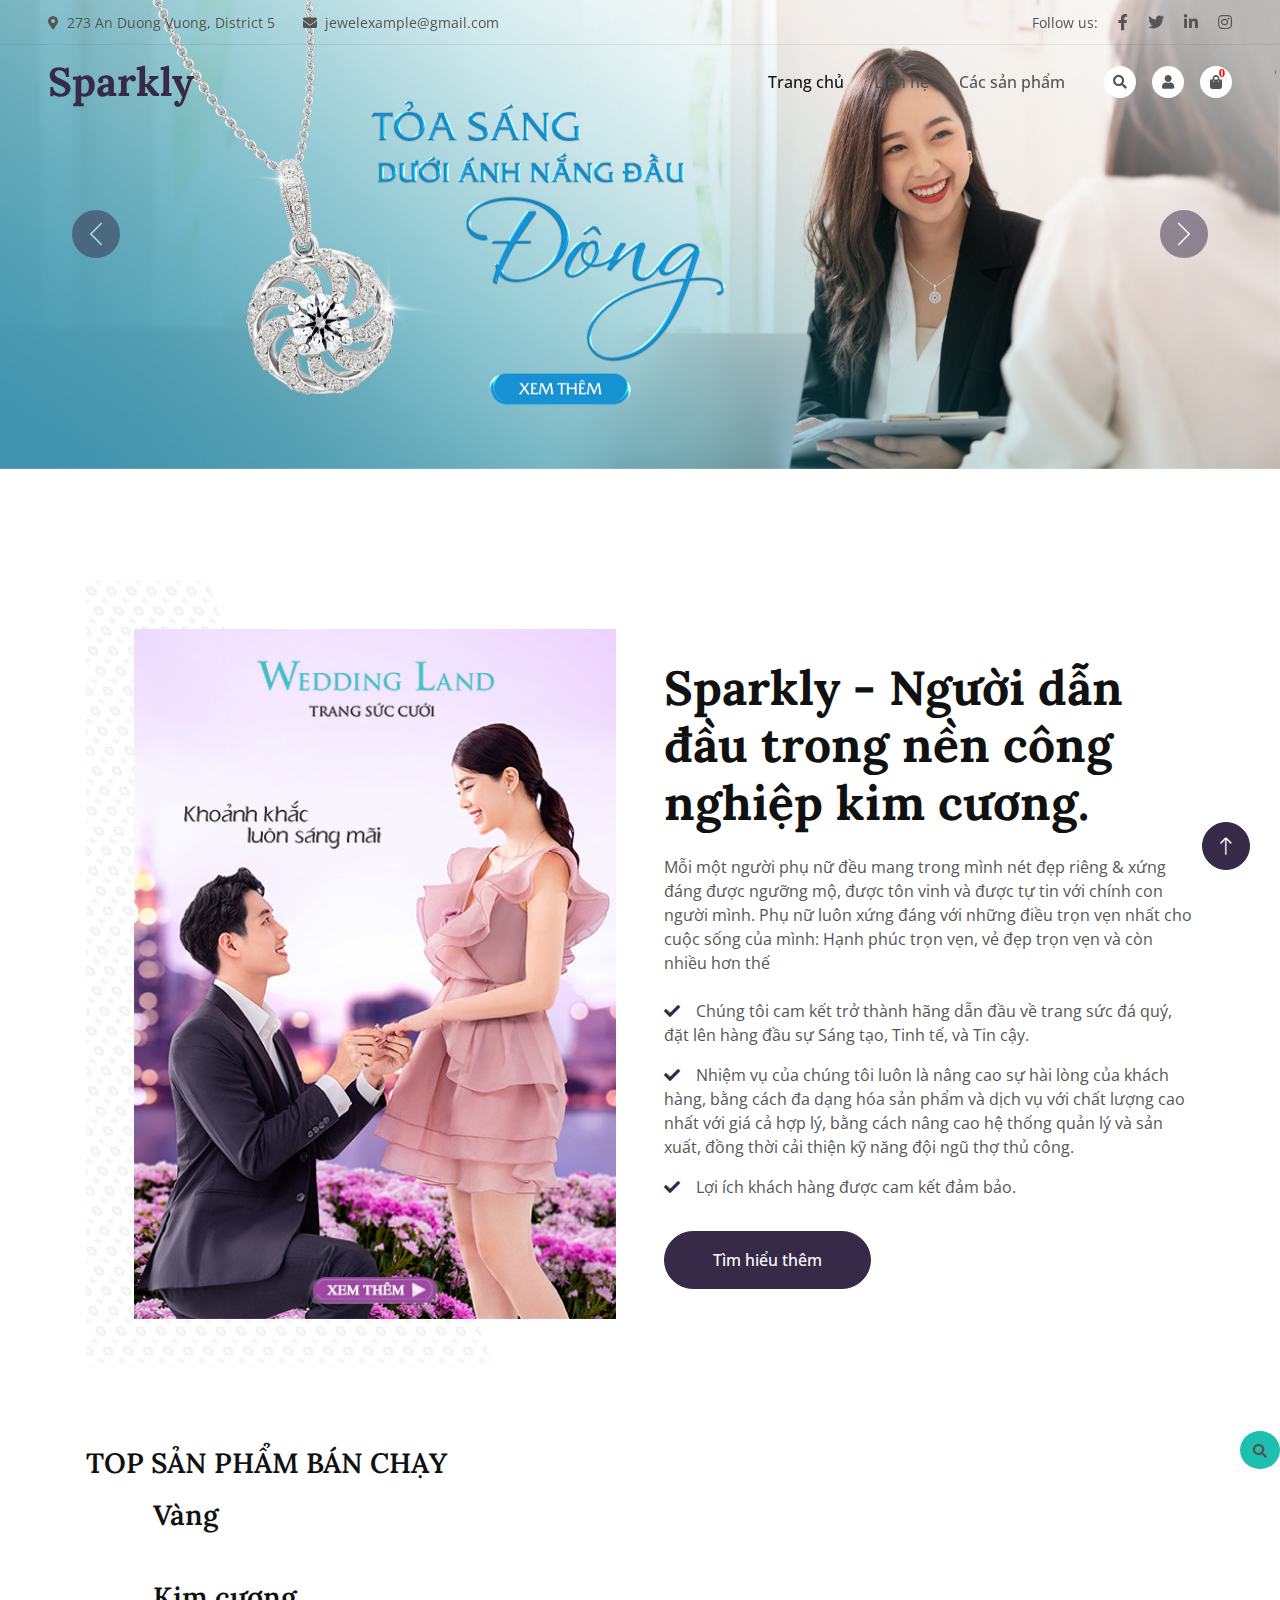
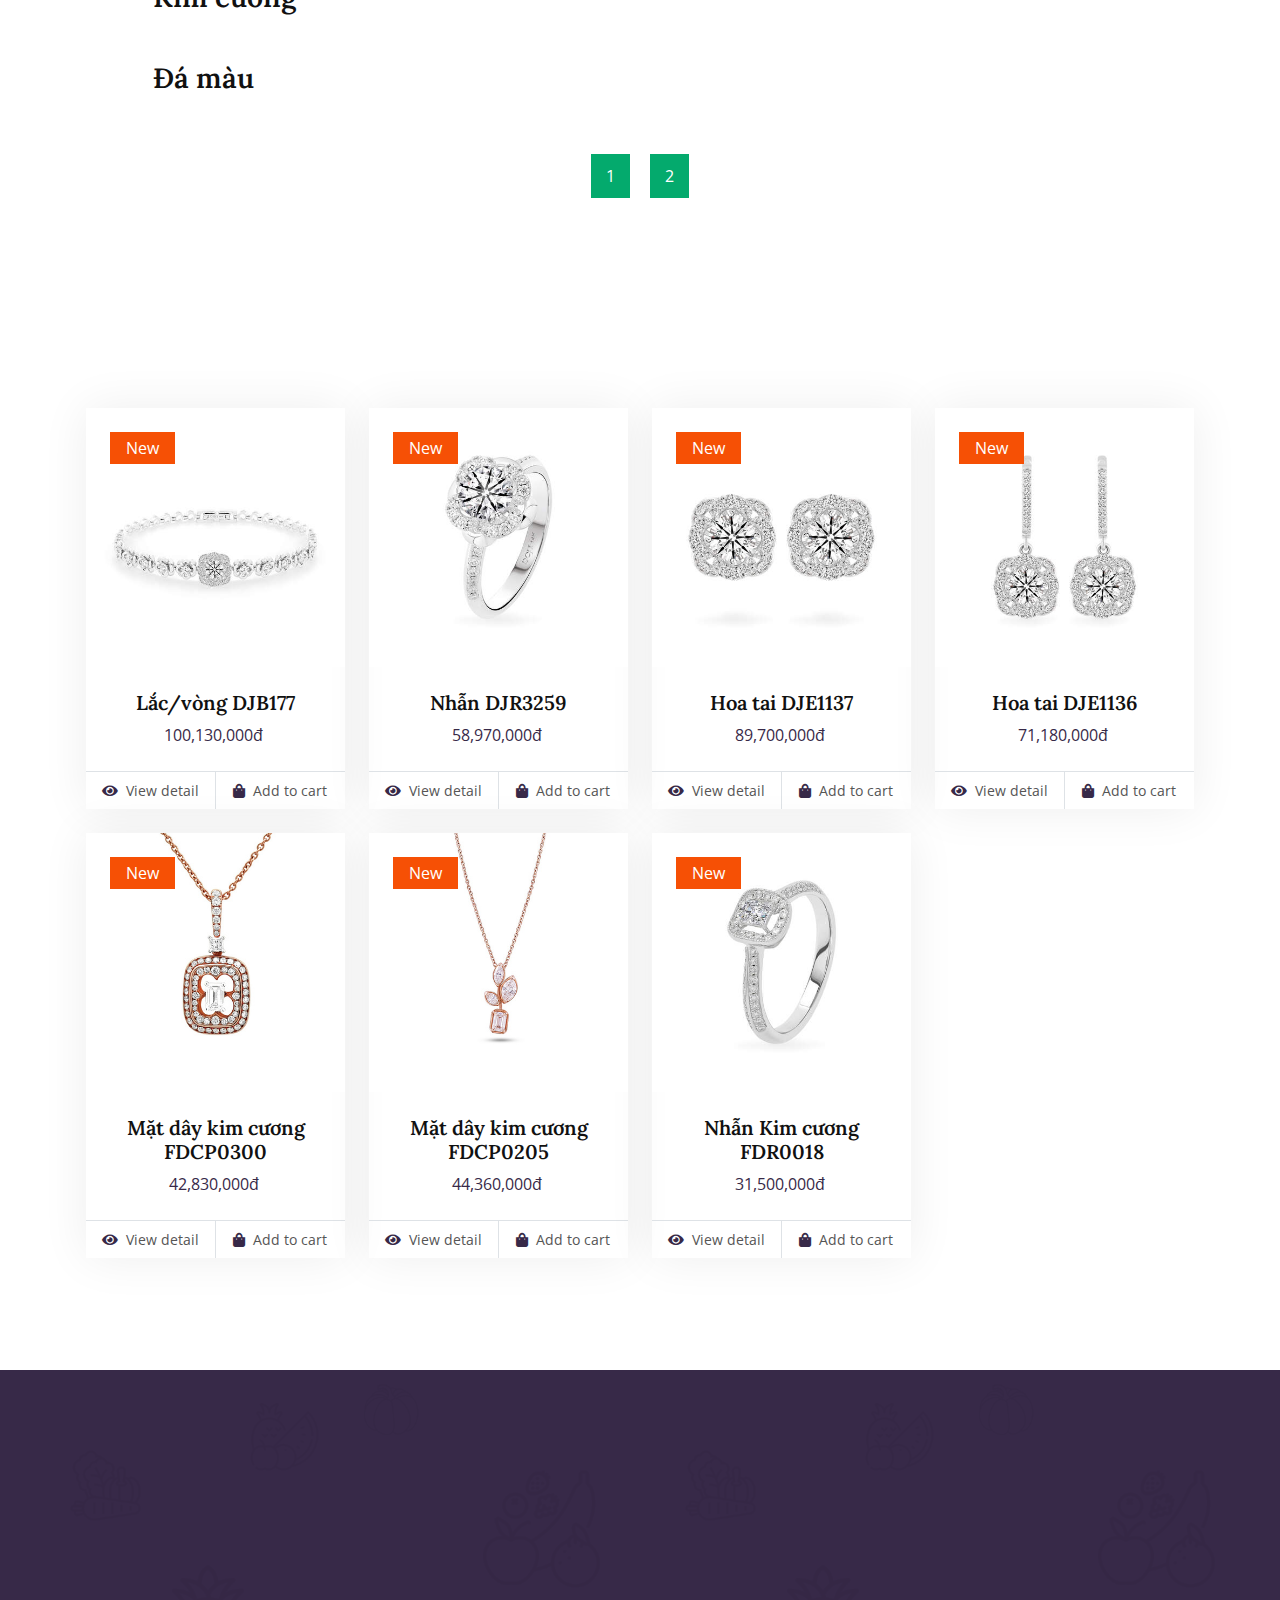
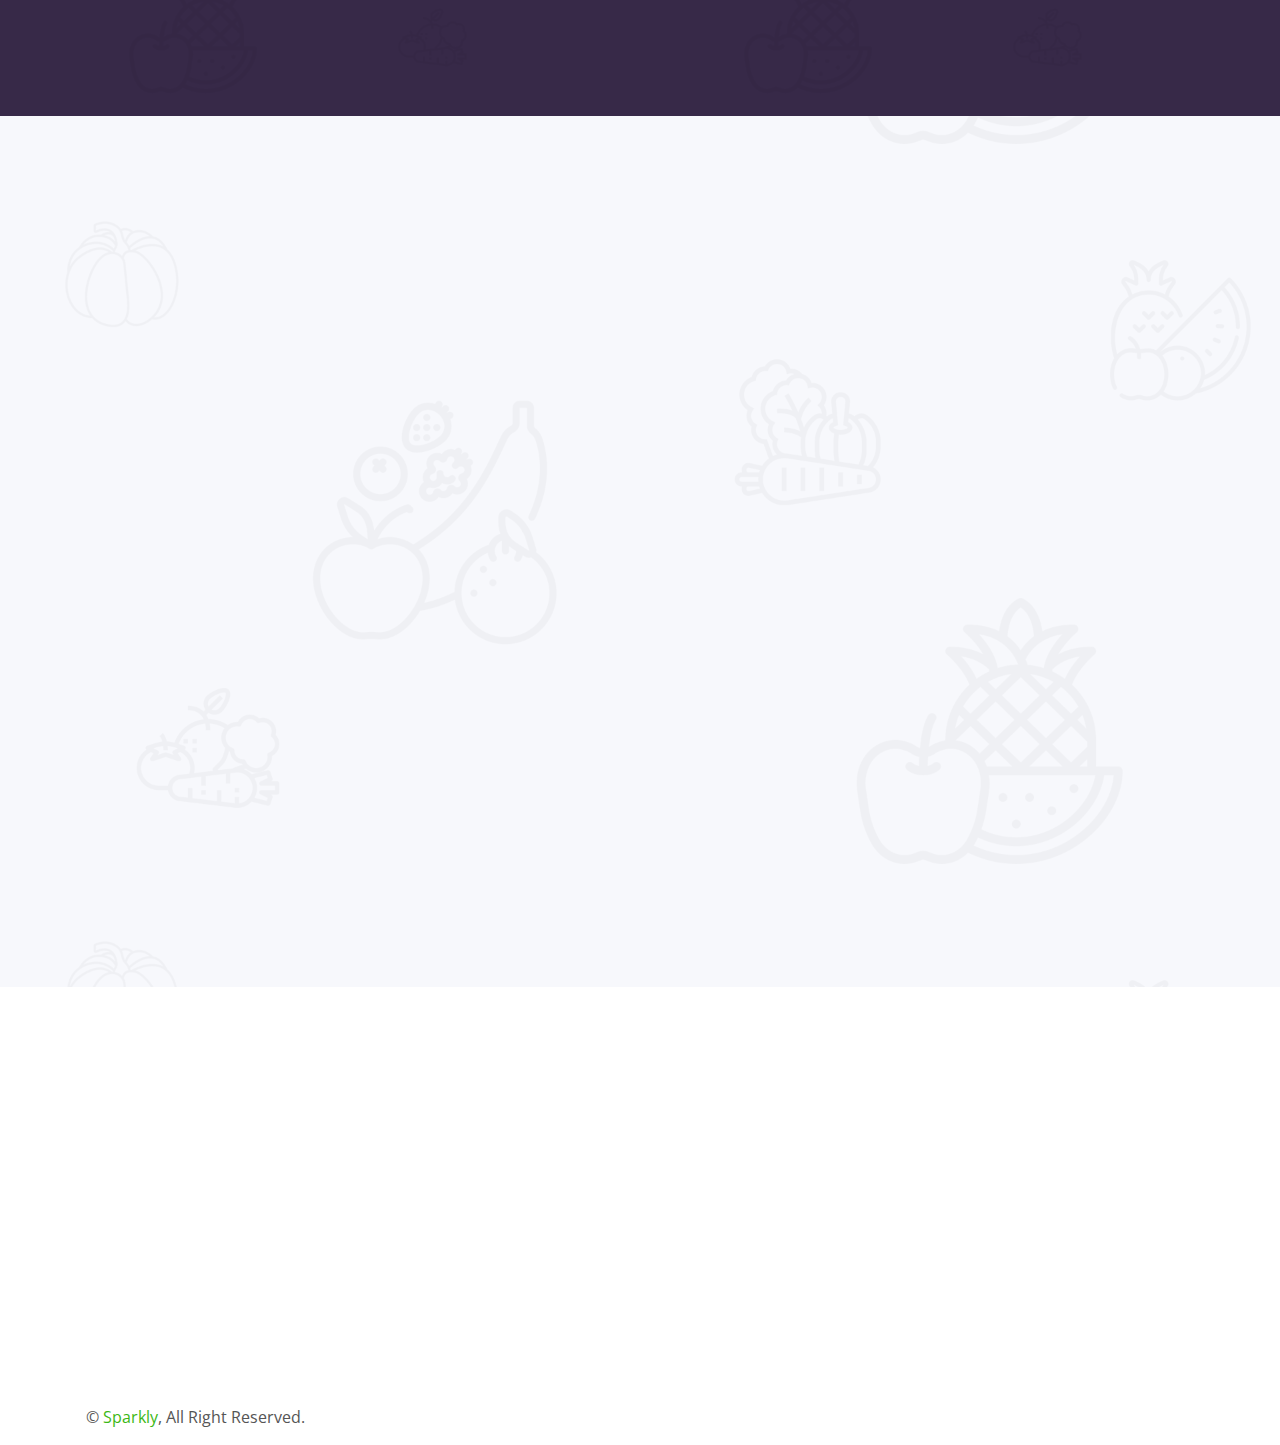
==== index.html @ b8ddb628 "init" ====
<!DOCTYPE html>
<html lang="en">
  <head>
    <meta charset="utf-8" />
    <title>Sparkly</title>
    <meta content="width=device-width, initial-scale=1.0" name="viewport" />
    <meta content="" name="keywords" />
    <meta content="" name="description" />
    <meta name="msapplication-TileColor" content="#ffffff" />
    <meta name="theme-color" content="#ffffff" />

    <!-- Favicon -->
    <link href="img/favicon-16x16.png" rel="icon" />

    <!-- Google Web Fonts -->
    <link rel="preconnect" href="https://fonts.googleapis.com" />
    <link rel="preconnect" href="https://fonts.gstatic.com" crossorigin />
    <link
      href="https://fonts.googleapis.com/css2?family=Open+Sans:wght@400;500&family=Lora:wght@600;700&display=swap"
      rel="stylesheet"
    />

    <!-- Icon Font Stylesheet -->
    <link
      href="https://cdnjs.cloudflare.com/ajax/libs/font-awesome/5.10.0/css/all.min.css"
      rel="stylesheet"
    />
    <link
      href="https://cdn.jsdelivr.net/npm/bootstrap-icons@1.4.1/font/bootstrap-icons.css"
      rel="stylesheet"
    />

    <!-- Libraries Stylesheet -->
    <link href="lib/animate/animate.min.css" rel="stylesheet" />
    <link href="lib/owlcarousel/assets/owl.carousel.min.css" rel="stylesheet" />

    <!-- Customized Bootstrap Stylesheet -->
    <link href="css/bootstrap.min.css" rel="stylesheet" />

    <!-- Template Stylesheet -->
    <link href="css/style.css" rel="stylesheet" />
  </head>

  <body>
    <!-- Spinner Start -->
    <div
      id="spinner"
      class="show bg-white position-fixed translate-middle w-100 vh-100 top-50 start-50 d-flex align-items-center justify-content-center"
    >
      <div class="spinner-border text-primary" role="status"></div>
    </div>
    <!-- Spinner End -->

    <!-- Navbar Start -->
    <div
      class="container-fluid fixed-top px-0 wow fadeIn"
      data-wow-delay="0.1s"
    >
      <div class="top-bar row gx-0 align-items-center d-none d-lg-flex">
        <div class="col-lg-6 px-5 text-start">
          <small
            ><i class="fa fa-map-marker-alt me-2"></i>273 An Duong Vuong,
            District 5</small
          >
          <small class="ms-4"
            ><i class="fa fa-envelope me-2"></i>jewelexample@gmail.com</small
          >
        </div>
        <div class="col-lg-6 px-5 text-end">
          <small>Follow us:</small>
          <a class="text-body ms-3" href="#"
            ><i class="fab fa-facebook-f"></i
          ></a>
          <a class="text-body ms-3" href="#"><i class="fab fa-twitter"></i></a>
          <a class="text-body ms-3" href="#"
            ><i class="fab fa-linkedin-in"></i
          ></a>
          <a class="text-body ms-3" href=""><i class="fab fa-instagram"></i></a>
        </div>
      </div>

      <nav
        class="navbar navbar-expand-lg navbar-light py-lg-0 px-lg-5 wow fadeIn"
        data-wow-delay="0.1s"
      >
        <a href="index.html" class="navbar-brand ms-4 ms-lg-0">
          <h1 class="fw-bold text-primary m-0">Sparkly</h1>
        </a>
        <button
          type="button"
          class="navbar-toggler me-4"
          data-bs-toggle="collapse"
          data-bs-target="#navbarCollapse"
        >
          <span class="navbar-toggler-icon"></span>
        </button>
        <div class="collapse navbar-collapse" id="navbarCollapse">
          <div class="navbar-nav ms-auto p-4 p-lg-0">
            <a href="index.html" class="nav-item nav-link active">Trang chủ</a>
            <a href="#" onclick="document.getElementById('about-us').style.display='block'" class="nav-item nav-link">Liên hệ</a>
            <a href="#products" class="nav-item nav-link">Các sản phẩm</a>
          </div>
          <div class="d-none d-lg-flex ms-2">
            <a onclick="document.getElementById('inputsearch').style.display='block';" class="btn-sm-square bg-white rounded-circle ms-3" href="#">
              <small class="fa fa-search text-body"></small>
            </a>
            <input id="inputsearch" style="display: none;" class="navbar-search-input" placeholder="Nhập thông tin tìm kiếm" href=""><i class='bx bx-search-alt search-icon'></i></input>
            <a
              id="loginpupup"
              class="btn-sm-square bg-white rounded-circle ms-3"
              href="#"
              onclick="document.getElementById('id01').style.display='block'"
            >
              <small class="fa fa-user text-body"></small>
            </a>
            <a
              id="logoutbtn"
              class="btn-sm-square bg-white rounded-circle ms-3"
              style="display: none"
              href="#"
              onclick="logout()"
            >
              <small class="fas fa-sign-out-alt text-body"></small>
            </a>
            <a
              class="btn-sm-square bg-white rounded-circle ms-3"
              href="#"
              onclick="document.getElementById('modal-cart').style.display='block'"
            >
              <small class="fa fa-shopping-bag text-body"><spanc class="cart-info" >0</spanc></small>
            </a>
          </div>
        </div>
      </nav>
    </div>
    <!-- Navbar End -->

    <!-- about us  -->
    <div id="about-us" class="modal-about-us">
      <span
        onclick="document.getElementById('about-us').style.display='none'"
        class="close"
        title="Close Modal"
        >&times;</span
      >
      <p>About Us</p>
      <p>Sparkly là chuỗi cửa hàng đồng hồ được yêu thích và lớn nhất thế giới, trực thuộc tập đoàn SGU!
          (www.SGU.com). Sparkly tự hào hiện diện tại 100 quốc gia trên khắp thế giới từ tháng 11 năm
          2020.</p>
      <p>Sự kiện này đánh dấu một cột mốc ý nghĩa để minh chứng cho sự cam kết của nhãn hàng về chất lượng
          sản phẩm sang trọng
          và phong cách phục vụ chuyên nghiệp.</p>
      <p>Sparkly có mặt tại Việt Nam từ năm 2020 với 100% vốn SGU; và hiện đã phát triển hơn 100 cửa
          hàng với
          trên 5.000 nhân viên.</p>
      <p>Sparkly Việt Nam - nơi bạn được thỏa sức thể hiện chính mình với cơ hội hấp dẫn để phát triển
          cá nhân lẫn
          nghề nghiệp toàn diện!</p>
      <p>Chúng tôi tân tâm mang đến một môi trường làm việc thân thiện và chuyên nghiệp cho từng nhân
          viên, nỗ lực
          hoàn thiện giá trị “Cùng nhau hướng đến một Sparkly TUYỆT VỜI!”</p>
      <p style="color: blue; font-weight: bold;text-align: left;">Cơ sở 1</p>
      <iframe src="https://www.google.com/maps/embed?pb=!1m18!1m12!1m3!1d3919.4167636162447!2d106.6815697142252!3d10.77935766208852!2m3!1f0!2f0!3f0!3m2!1i1024!2i768!4f13.1!3m3!1m2!1s0x31752f2f5fa4132f%3A0x2139ad57cd956b6b!2zxJDhuqFpIEjhu41jIFPDoGkgR8OybiBDUzE!5e0!3m2!1svi!2s!4v1669647456297!5m2!1svi!2s" width="1342" height="457" style="border:1px bold black;" allowfullscreen="" loading="lazy" referrerpolicy="no-referrer-when-downgrade"></iframe>
      <p style="color: blue; font-weight: bold;text-align: left;">Cơ sở 2</p>
      <iframe src="https://www.google.com/maps/embed?pb=!1m18!1m12!1m3!1d3919.3687526038925!2d106.70403251422528!3d10.783043462021457!2m3!1f0!2f0!3f0!3m2!1i1024!2i768!4f13.1!3m3!1m2!1s0x31752f49581e1041%3A0x1905114e17b30605!2zxJDhuqFpIGjhu41jIFPDoGkgR8OybiAtIEPGoSBz4bufIDI!5e0!3m2!1svi!2s!4v1669647758338!5m2!1svi!2s" width="1342" height="457" style="border:1px bold black;" allowfullscreen="" loading="lazy" referrerpolicy="no-referrer-when-downgrade"></iframe>
      <p style="color: blue; font-weight: bold;text-align: left;">Cơ sở chính</p>
      <iframe src="https://www.google.com/maps/embed?pb=!1m18!1m12!1m3!1d3919.6696584236756!2d106.68006961422505!3d10.759922362441731!2m3!1f0!2f0!3f0!3m2!1i1024!2i768!4f13.1!3m3!1m2!1s0x31752f1b7c3ed289%3A0xa06651894598e488!2zVHLGsOG7nW5nIMSQ4bqhaSBo4buNYyBTw6BpIEfDsm4!5e0!3m2!1svi!2s!4v1669647786509!5m2!1svi!2s" width="1342" height="457" style="border:1px bold black;" allowfullscreen="" loading="lazy" referrerpolicy="no-referrer-when-downgrade"></iframe>
    </div>

    <!-- login form -->
    <div id="id01" class="modal">
      <form id="form-login" class="modal-content animate" method="post">
        <div class="imgcontainer">
          <span
            onclick="document.getElementById('id01').style.display='none'"
            class="close"
            title="Close Modal"
            >&times;</span
          >
          <img src="img/user.jpg" alt="Avatar" class="avatar" />
        </div>

        <div class="container">
          <form action="">
            <div class="form-login-div">
              <label for="uname"><b>Username</b></label>
              <input
                class="txt"
                id="usernamedn"
                type="text"
                placeholder="Enter Username"
                name="uname"
                required
              />
              <span class="error-message"></span>
            </div>

            <div class="form-login-div">
              <label for="psw"><b>Password</b></label>
              <input
                class="txt"
                id="passdn"
                type="password"
                placeholder="Enter Password"
                name="psw"
                required
              />
              <button type="button" id="show-pass" class="show-password">Show password</button>
              <span class="error-message"></span>
            </div>
            <button class="btn_txt" type="button" onclick="login()">Login</button>
            <p id="result">Welcome Login...</p>
            <button class="btn_txt" type="button" onclick="signupform()">
              Chưa có tài khoản
            </button>
          </form>
        </div>
      </form>
    </div>

    <!-- signupform -->
    <div id="dk" class="main">
      <form action="send.php" method="post" class="form-class" id="form-1">
        <span
            onclick="document.getElementById('dk').style.display='none'"
            class="close"
            title="Close Modal"
            >&times;</span
          >
        <h3 class="heading">Đăng ký thành viên</h3>
    
        <div class="spacer"></div>
    
        <div class="form-group">
          <label for="fullname" class="form-label">Tên đầy đủ</label>
          <input id="fullname" name="fullname" type="text" placeholder="VD: Thành" class="form-control">
          <span class="form-message"></span>
        </div>

        <div class="form-group">
          <label for="number" class="form-label">Số điện thoại</label>
          <input id="phone" name="number" type="text" placeholder="VD: 0901234567" class="form-control">
          <span class="form-message"></span>
        </div>
    
        <div class="form-group">
          <label for="email" class="form-label">Email</label>
          <input id="email" name="email" type="text" placeholder="VD: email@domain.com" class="form-control">
          <span class="form-message"></span>
        </div>
    
        <div class="form-group">
          <label for="password" class="form-label">Mật khẩu</label>
          <input id="password" name="password" type="password" placeholder="Nhập mật khẩu" class="form-control">
          <span class="form-message"></span>
        </div>
    
        <div class="form-group">
          <label for="password_confirmation" class="form-label">Nhập lại mật khẩu</label>
          <input id="password_confirmation" name="password_confirmation" placeholder="Nhập lại mật khẩu" type="password" class="form-control">
          <span class="form-message"></span>
        </div>
    
        <button type="button" onclick="signup()"  class="form-submit">Đăng ký</button>
        <button type="button"  class="form-submit" onclick="loginform()">Đã có tài khoản</button>
      </form>
    
    </div>

    <!-- Modal Cart Product -->
    <div id="modal-cart" class="modal-cart">
      <span
        onclick="document.getElementById('modal-cart').style.display='none'"
        class="close"
        title="Close Modal"
        >&times;</span
      >

      <div class="modal-cart-top">
        <h3>Giỏ hàng của bạn có <p id="length-num" >0</p> sản phẩm</h3>
    </div>
    <div class="modal-wrapper">
        <div class="modal-cart-bottom">
            <div class="cart-table">
                <table class="cart-table-list">
                    <img src="./img/empty-cart.png" alt="" class="emty-cart">
                    <tr> 
                        <th width="480px" height="40px" >Sản phẩm</th>
                        <th  width= "170px">Đơn giá</th>
                        <th width= "170px">Số lượng</th>
                        <th width= "170px">Thành tiền</th>
                    </tr>
    
                   


                    
                </table>
            </div>
        </div>

        <div class="sum-total">
            <p>Tổng tiền thanh toán: </p>
            <h5 id="number-total">0</h5>
        </div>

        <div class="cart-button">
              <a href="#" class="btn btn-modal-cart">
                  <p class="thanhtoan" >Thực hiện thanh toán</p>
              </a>

              <a href="#" class="btn btn-modal-cart">
                  <p>Tiếp tục mua hàng</p>
              </a>
        </div>
    </div>

    </div>

    <!-- Carousel Start -->
    <div class="container-fluid p-0 mb-5 wow fadeIn" data-wow-delay="0.1s">
      <div id="header-carousel" class="carousel slide" data-bs-ride="carousel">
        <div class="carousel-inner">
          <div class="carousel-item active">
            <img class="w-100" src="img/diamond-bg2.jpg" alt="Image" />
            <div class="carousel-caption">
              <div class="container">
                <div class="row justify-content-start"></div>
              </div>
            </div>
          </div>
          <div class="carousel-item">
            <img class="w-100" src="img/diamond-bg.jpg" alt="Image" />
            <div class="carousel-caption">
              <div class="container">
                <div class="row justify-content-start"></div>
              </div>
            </div>
          </div>
        </div>
        <button
          class="carousel-control-prev"
          type="button"
          data-bs-target="#header-carousel"
          data-bs-slide="prev"
        >
          <span class="carousel-control-prev-icon" aria-hidden="true"></span>
          <span class="visually-hidden">Previous</span>
        </button>
        <button
          class="carousel-control-next"
          type="button"
          data-bs-target="#header-carousel"
          data-bs-slide="next"
        >
          <span class="carousel-control-next-icon" aria-hidden="true"></span>
          <span class="visually-hidden">Next</span>
        </button>
      </div>
    </div>
    <!-- Carousel End -->

    <!-- About Start -->
    <div id="container-introduce" class="container-xxl py-5">
      <div class="container">
        <div class="row g-5 align-items-center">
          <div class="col-lg-6 wow fadeIn" data-wow-delay="0.1s">
            <div class="about-img position-relative overflow-hidden p-5 pe-0">
              <img class="img-fluid w-100" src="img/about.jpg" />
            </div>
          </div>
          <div class="col-lg-6 wow fadeIn" data-wow-delay="0.5s">
            <h1 class="display-5 mb-4">
              Sparkly - Người dẫn đầu trong nền công nghiệp kim cương.
            </h1>
            <p class="mb-4">
              Mỗi một người phụ nữ đều mang trong mình nét đẹp riêng & xứng đáng
              được ngưỡng mộ, được tôn vinh và được tự tin với chính con người
              mình. Phụ nữ luôn xứng đáng với những điều trọn vẹn nhất cho cuộc
              sống của mình: Hạnh phúc trọn vẹn, vẻ đẹp trọn vẹn và còn nhiều
              hơn thế
            </p>
            <p>
              <i class="fa fa-check text-primary me-3"></i>Chúng tôi cam kết trở
              thành hãng dẫn đầu về trang sức đá quý, đặt lên hàng đầu sự Sáng
              tạo, Tinh tế, và Tin cậy.
            </p>
            <p>
              <i class="fa fa-check text-primary me-3"></i>Nhiệm vụ của chúng
              tôi luôn là nâng cao sự hài lòng của khách hàng, bằng cách đa dạng
              hóa sản phẩm và dịch vụ với chất lượng cao nhất với giá cả hợp lý,
              bằng cách nâng cao hệ thống quản lý và sản xuất, đồng thời cải
              thiện kỹ năng đội ngũ thợ thủ công.
            </p>
            <p>
              <i class="fa fa-check text-primary me-3"></i>Lợi ích khách hàng
              được cam kết đảm bảo.
            </p>
            <a
              class="btn btn-primary rounded-pill py-3 px-5 mt-3"
              href="contact.html"
              >Tìm hiểu thêm</a
            >
          </div>
        </div>
      </div>
    </div>
    <!-- About End -->

    <a id="search-box" onclick="btnSearch()" class="btn" href="#search">
      <small class="fa fa-search"></small>
    </a>

    <!-- search nâng cao  -->
    <section id="search" class="search">
      <div class="no-search">
          <img src="./img/noproduct.png" alt="No product" >
           <h3>Không tìm thấy sản phẩm nào</h3>
           <h3>Hãy thử sử dụng các từ khóa chung chung hơn</h3>
      </div>
   <div class="search-top ">
     

           <div class="num-result " >
               <p>Loại: 
                   <select name="" id="select-product">
                       <option value="all">Tất cả</option>
                       <option value="kimcuong">Kim cương</option>
                       <option value="vang">Vàng</option>
                       <option value="damau">Đá màu</option>
                   </select>
   
               </p> 
               <p>Số kết quả phù hợp: <span></span> </p>
   
           </div>
   
           <div class="price-range">
               <p>Giá:</p>
               <input id="min-price" type="number" placeholder = "Từ...">
               <input id="max-price" type="number" placeholder = "Đến...">
   
           </div>
   
           <div class="sort ">
               <p>Sắp xếp: </p>
               <select id="select-sort" name="" id="">
                   <option value="LowToHeight">Giá: Thấp tới cao</option>
                   <option value="HeightToLow">Giá: Cao tới thấp </option>
               </select>
           </div>

           <div onclick="timKiemNangCao() " class="searchUpdate">
               <i class='bx bx-search'></i>
            </div>
        
       </div>

       
   
        <div class="container">
            

            <div id="search-content" class="search-content row">

            </div>

           

            <div class="search-pagination">
                 <button>1</button>
                  <button class="second" >2</button>
                  <button>3</button>
            </div>
        </div>
    </section>

    <section id="best-sale" class="best-sale">
      <div class="container">
          <div class="section-title" >
              <h3>TOP SẢN PHẨM BÁN CHẠY</h3>
              <div class="title-line"></div>
          </div>
          <div class="menu-best-sale-title row">
              
              <div id="vàng" class="menu-best-sale-title-item col-sm-12"  onclick="changeProducts('vàng' , this)">
                  <h3>Vàng</h3>
              </div>

              <div id="kim cương" class="menu-best-sale-title-item" onclick = "changeProducts('kim cương' , this)">
                  <h3>Kim cương</h3>
              </div>


              <div id="đá màu" class="menu-best-sale-title-item" onclick = "changeProducts('đá màu' , this)">
                  <h3>Đá màu</h3>
              </div>
          </div>
         

          <div id="content"  class="menu-best-sale-content row">
              <!-- <div class="menu-best-sale-content-item col-3 col-md-4 col-sm-6">
                         <div class="menu-best-sale-content-item-img">
                                <img src="./img/nam1.jpg" alt="" class="product-img">
                                <i class='bx bx-bullseye product-icon eye'onclick="ModalProduct()"></i>
                                <i class='bx bx-shopping-bag product-icon'</i>
                                <h5 class="discount"></h5>
                         </div>

                         <div class="menu-best-sale-content-item-content">
                              <h3 class="item-content-name">Black Pink</h3>
                              <div class="price">
                                  <div class="price-old price-item"><del>4.500.000đ</del></div>
                                  <div class="price-new price-item">3.200.000đ</div>
                              </div>
                         </div>
              </div> -->
             
          </div>

           <div class="pagination">
               <button>1</button >
               <button id="pagination-2" >2</button> 
           </div>
              
             
      
      </div>
    </section>

    <div id="modal-product" class="modal-product">
      <span
        onclick="document.getElementById('modal-product').style.display='none'"
        class="close"
        title="Close Modal"
        >&times;</span
      >
      <div class="modal-wrapper row">
          <div class="modal-left col-6">
                <div class="modal-left-top">
                    <img src="./img/nam1.jpg" alt=""> 
                </div>

                <div class="modal-left-bottom">
                    <img src="./img/product-1.jpg" alt="" onclick="ChangeModalPicture(this.src)">
                </div>

          </div>

          <div class="modal-right col-6">
                  <h3>Lắc/vòng DJB177</h3>
                  <div class="modal-oringal">
                      <p>Thương hiệu : Đang cập nhật </p>  
                      <div class="line"></div>
                      <p>Mã sản phẩm : Đang cập nhật</p>
                  </div>
                  <div class="modal-price">
                      <div class="modal-price-new"><h1>100,130,000đ</h1></div>
                  </div>

                  <a  href="#" class="btn btn-modal-info">
                      Thêm vào giỏ hàng
                  </a>
          </div>
      </div>
  </div>

    <!-- Product Start -->
    <div id="container-product" class="container-xxl py-5">
      <div class="container">
        <div class="row g-0 gx-5 align-items-end">
          <div class="col-lg-6">
            <div
              class="section-header text-start mb-5 wow fadeInUp"
              data-wow-delay="0.1s"
              style="max-width: 500px"
            >
              <h1 class="display-5 mb-3" id="products">Các sản phẩm</h1>
            </div>
          </div>
          <div
            class="col-lg-6 text-start text-lg-end wow slideInRight"
            data-wow-delay="0.1s"
          >
            <ul class="nav nav-pills d-inline-flex justify-content-end mb-5">
              <li class="nav-item me-2">
                <a
                  class="btn btn-outline-primary border-2"
                  data-bs-toggle="pill"
                  href="#tab-0"
                  >Sale</a
                >
              </li>
              <li class="nav-item me-2">
                <a
                  class="btn btn-outline-primary border-2 active"
                  data-bs-toggle="pill"
                  href="#tab-1"
                  >Kim Cương
                </a>
              </li>
              <li class="nav-item me-2">
                <a
                  class="btn btn-outline-primary border-2"
                  data-bs-toggle="pill"
                  href="#tab-2"
                  >Vàng</a
                >
              </li>

              <li class="nav-item me-0">
                <a
                  class="btn btn-outline-primary border-2"
                  data-bs-toggle="pill"
                  href="#tab-3"
                  >Đá màu</a
                >
              </li>
            </ul>
          </div>
        </div>
        <div class="tab-content">
          <!-- Sale -->
          <div id="tab-0" class="tab-pane fade show p-0">
          </div>
          <!-- Kim cương -->
          <div id="tab-1" class="tab-pane fade show p-0 active">
          </div>
          <!-- Vàng -->
          <div id="tab-2" class="tab-pane fade show p-0">
            <div class="row g-4">
              <div class="col-xl-3 col-lg-4 col-md-6">
                <div class="product-item">
                  <div class="position-relative bg-light overflow-hidden">
                    <img
                      class="img-fluid w-100"
                      src="img/product-25.jpg"
                      alt=""
                    />
                    <div
                      class="bg-secondary rounded text-white position-absolute start-0 top-0 m-4 py-1 px-3"
                    >
                      New
                    </div>
                  </div>
                  <div class="text-center p-4">
                    <a class="d-block h5 mb-2" href="">Vòng charrm CB60035DD</a>
                    <span class="text-primary me-1">3,900,000đ</span>
                  </div>
                  <div class="d-flex border-top">
                    <small class="w-50 text-center border-end py-2">
                      <a class="text-body" href=""
                        ><i class="fa fa-eye text-primary me-2"></i>View
                        detail</a
                      >
                    </small>
                    <small class="w-50 text-center py-2">
                      <a class="text-body" href=""
                        ><i class="fa fa-shopping-bag text-primary me-2"></i>Add
                        to cart</a
                      >
                    </small>
                  </div>
                </div>
              </div>
              <div class="col-xl-3 col-lg-4 col-md-6">
                <div class="product-item">
                  <div class="position-relative bg-light overflow-hidden">
                    <img
                      class="img-fluid w-100"
                      src="img/product-26.jpg"
                      alt=""
                    />
                    <div
                      class="bg-secondary rounded text-white position-absolute start-0 top-0 m-4 py-1 px-3"
                    >
                      New
                    </div>
                  </div>
                  <div class="text-center p-4">
                    <a class="d-block h5 mb-2" href=""
                      >Ghim cài áo Cúc họa mi LH60011</a
                    >
                    <span class="text-primary me-1">9,090,000đ</span>
                  </div>
                  <div class="d-flex border-top">
                    <small class="w-50 text-center border-end py-2">
                      <a class="text-body" href=""
                        ><i class="fa fa-eye text-primary me-2"></i>View
                        detail</a
                      >
                    </small>
                    <small class="w-50 text-center py-2">
                      <a class="text-body" href=""
                        ><i class="fa fa-shopping-bag text-primary me-2"></i>Add
                        to cart</a
                      >
                    </small>
                  </div>
                </div>
              </div>
              <div class="col-xl-3 col-lg-4 col-md-6">
                <div class="product-item">
                  <div class="position-relative bg-light overflow-hidden">
                    <img
                      class="img-fluid w-100"
                      src="img/product-27.jpg"
                      alt=""
                    />
                    <div
                      class="bg-secondary rounded text-white position-absolute start-0 top-0 m-4 py-1 px-3"
                    >
                      New
                    </div>
                  </div>
                  <div class="text-center p-4">
                    <a class="d-block h5 mb-2" href=""
                      >Dây vàng collier LN000256</a
                    >
                    <span class="text-primary me-1">5,630,000đ</span>
                  </div>
                  <div class="d-flex border-top">
                    <small class="w-50 text-center border-end py-2">
                      <a class="text-body" href=""
                        ><i class="fa fa-eye text-primary me-2"></i>View
                        detail</a
                      >
                    </small>
                    <small class="w-50 text-center py-2">
                      <a class="text-body" href=""
                        ><i class="fa fa-shopping-bag text-primary me-2"></i>Add
                        to cart</a
                      >
                    </small>
                  </div>
                </div>
              </div>
              <div class="col-xl-3 col-lg-4 col-md-6">
                <div class="product-item">
                  <div class="position-relative bg-light overflow-hidden">
                    <img
                      class="img-fluid w-100"
                      src="img/product-28.jpg"
                      alt=""
                    />
                    <div
                      class="bg-secondary rounded text-white position-absolute start-0 top-0 m-4 py-1 px-3"
                    >
                      New
                    </div>
                  </div>
                  <div class="text-center p-4">
                    <a class="d-block h5 mb-2" href=""
                      >Ghim cài áo Cúc họa mi LH60011</a
                    >
                    <span class="text-primary me-1">5,590,000đ</span>
                  </div>
                  <div class="d-flex border-top">
                    <small class="w-50 text-center border-end py-2">
                      <a class="text-body" href=""
                        ><i class="fa fa-eye text-primary me-2"></i>View
                        detail</a
                      >
                    </small>
                    <small class="w-50 text-center py-2">
                      <a class="text-body" href=""
                        ><i class="fa fa-shopping-bag text-primary me-2"></i>Add
                        to cart</a
                      >
                    </small>
                  </div>
                </div>
              </div>
              <div class="col-xl-3 col-lg-4 col-md-6">
                <div class="product-item">
                  <div class="position-relative bg-light overflow-hidden">
                    <img
                      class="img-fluid w-100"
                      src="img/product-29.jpg"
                      alt=""
                    />
                    <div
                      class="bg-secondary rounded text-white position-absolute start-0 top-0 m-4 py-1 px-3"
                    >
                      New
                    </div>
                  </div>
                  <div class="text-center p-4">
                    <a class="d-block h5 mb-2" href="">Dây chữ Vạn FP60695</a>
                    <span class="text-primary me-1">4,100,000đ</span>
                  </div>
                  <div class="d-flex border-top">
                    <small class="w-50 text-center border-end py-2">
                      <a class="text-body" href=""
                        ><i class="fa fa-eye text-primary me-2"></i>View
                        detail</a
                      >
                    </small>
                    <small class="w-50 text-center py-2">
                      <a class="text-body" href=""
                        ><i class="fa fa-shopping-bag text-primary me-2"></i>Add
                        to cart</a
                      >
                    </small>
                  </div>
                </div>
              </div>
              <div class="col-xl-3 col-lg-4 col-md-6">
                <div class="product-item">
                  <div class="position-relative bg-light overflow-hidden">
                    <img
                      class="img-fluid w-100"
                      src="img/product-30.jpg"
                      alt=""
                    />
                    <div
                      class="bg-secondary rounded text-white position-absolute start-0 top-0 m-4 py-1 px-3"
                    >
                      New
                    </div>
                  </div>
                  <div class="text-center p-4">
                    <a class="d-block h5 mb-2" href="">Dây chữ Vạn MP6023</a>
                    <span class="text-primary me-1">4,200,000đ</span>
                  </div>
                  <div class="d-flex border-top">
                    <small class="w-50 text-center border-end py-2">
                      <a class="text-body" href=""
                        ><i class="fa fa-eye text-primary me-2"></i>View
                        detail</a
                      >
                    </small>
                    <small class="w-50 text-center py-2">
                      <a class="text-body" href=""
                        ><i class="fa fa-shopping-bag text-primary me-2"></i>Add
                        to cart</a
                      >
                    </small>
                  </div>
                </div>
              </div>
              <div class="col-xl-3 col-lg-4 col-md-6">
                <div class="product-item">
                  <div class="position-relative bg-light overflow-hidden">
                    <img
                      class="img-fluid w-100"
                      src="img/product-31.jpg"
                      alt=""
                    />
                    <div
                      class="bg-secondary rounded text-white position-absolute start-0 top-0 m-4 py-1 px-3"
                    >
                      New
                    </div>
                  </div>
                  <div class="text-center p-4">
                    <a class="d-block h5 mb-2" href="">Lắc tay LB90120</a>
                    <span class="text-primary me-1">18,900,000đ</span>
                  </div>
                  <div class="d-flex border-top">
                    <small class="w-50 text-center border-end py-2">
                      <a class="text-body" href=""
                        ><i class="fa fa-eye text-primary me-2"></i>View
                        detail</a
                      >
                    </small>
                    <small class="w-50 text-center py-2">
                      <a class="text-body" href=""
                        ><i class="fa fa-shopping-bag text-primary me-2"></i>Add
                        to cart</a
                      >
                    </small>
                  </div>
                </div>
              </div>
              <div class="col-xl-3 col-lg-4 col-md-6">
                <div class="product-item">
                  <div class="position-relative bg-light overflow-hidden">
                    <img
                      class="img-fluid w-100"
                      src="img/product-32.jpg"
                      alt=""
                    />
                    <div
                      class="bg-secondary rounded text-white position-absolute start-0 top-0 m-4 py-1 px-3"
                    >
                      New
                    </div>
                  </div>
                  <div class="text-center p-4">
                    <a class="d-block h5 mb-2" href="">Lắc tay LB90122</a>
                    <span class="text-primary me-1">14,900,000đ</span>
                  </div>
                  <div class="d-flex border-top">
                    <small class="w-50 text-center border-end py-2">
                      <a class="text-body" href=""
                        ><i class="fa fa-eye text-primary me-2"></i>View
                        detail</a
                      >
                    </small>
                    <small class="w-50 text-center py-2">
                      <a class="text-body" href=""
                        ><i class="fa fa-shopping-bag text-primary me-2"></i>Add
                        to cart</a
                      >
                    </small>
                  </div>
                </div>
              </div>
              <div class="col-12 text-center">
                <a class="btn btn-primary rounded-pill py-3 px-5" href=""
                  >Browse More Products</a
                >
              </div>
            </div>
          </div>
          <!-- Đá màu -->
          <div id="tab-3" class="tab-pane fade show p-0">
            <div class="row g-4">
              <div class="col-xl-3 col-lg-4 col-md-6">
                <div class="product-item">
                  <div class="position-relative bg-light overflow-hidden">
                    <img
                      class="img-fluid w-100"
                      src="img/product-33.jpg"
                      alt=""
                    />
                    <div
                      class="bg-secondary rounded text-white position-absolute start-0 top-0 m-4 py-1 px-3"
                    >
                      New
                    </div>
                  </div>
                  <div class="text-center p-4">
                    <a class="d-block h5 mb-2" href=""
                      >Hoa tai Citrine GJE473</a
                    >
                    <span class="text-primary me-1">9,280,000đ</span>
                  </div>
                  <div class="d-flex border-top">
                    <small class="w-50 text-center border-end py-2">
                      <a class="text-body" href=""
                        ><i class="fa fa-eye text-primary me-2"></i>View
                        detail</a
                      >
                    </small>
                    <small class="w-50 text-center py-2">
                      <a class="text-body" href=""
                        ><i class="fa fa-shopping-bag text-primary me-2"></i>Add
                        to cart</a
                      >
                    </small>
                  </div>
                </div>
              </div>
              <div class="col-xl-3 col-lg-4 col-md-6">
                <div class="product-item">
                  <div class="position-relative bg-light overflow-hidden">
                    <img
                      class="img-fluid w-100"
                      src="img/product-34.jpg"
                      alt=""
                    />
                    <div
                      class="bg-secondary rounded text-white position-absolute start-0 top-0 m-4 py-1 px-3"
                    >
                      New
                    </div>
                  </div>
                  <div class="text-center p-4">
                    <a class="d-block h5 mb-2" href=""
                      >Nhẫn Ruby <br />
                      GJR468</a
                    >
                    <span class="text-primary me-1">10,930,000đ</span>
                  </div>
                  <div class="d-flex border-top">
                    <small class="w-50 text-center border-end py-2">
                      <a class="text-body" href=""
                        ><i class="fa fa-eye text-primary me-2"></i>View
                        detail</a
                      >
                    </small>
                    <small class="w-50 text-center py-2">
                      <a class="text-body" href=""
                        ><i class="fa fa-shopping-bag text-primary me-2"></i>Add
                        to cart</a
                      >
                    </small>
                  </div>
                </div>
              </div>
              <div class="col-xl-3 col-lg-4 col-md-6">
                <div class="product-item">
                  <div class="position-relative bg-light overflow-hidden">
                    <img
                      class="img-fluid w-100"
                      src="img/product-35.jpg"
                      alt=""
                    />
                    <div
                      class="bg-secondary rounded text-white position-absolute start-0 top-0 m-4 py-1 px-3"
                    >
                      New
                    </div>
                  </div>
                  <div class="text-center p-4">
                    <a class="d-block h5 mb-2" href=""
                      >Dây chuyền Emerald GJCP697</a
                    >
                    <span class="text-primary me-1">31,270,000đ</span>
                  </div>
                  <div class="d-flex border-top">
                    <small class="w-50 text-center border-end py-2">
                      <a class="text-body" href=""
                        ><i class="fa fa-eye text-primary me-2"></i>View
                        detail</a
                      >
                    </small>
                    <small class="w-50 text-center py-2">
                      <a class="text-body" href=""
                        ><i class="fa fa-shopping-bag text-primary me-2"></i>Add
                        to cart</a
                      >
                    </small>
                  </div>
                </div>
              </div>
              <div class="col-xl-3 col-lg-4 col-md-6">
                <div class="product-item">
                  <div class="position-relative bg-light overflow-hidden">
                    <img
                      class="img-fluid w-100"
                      src="img/product-36.jpg"
                      alt=""
                    />
                    <div
                      class="bg-secondary rounded text-white position-absolute start-0 top-0 m-4 py-1 px-3"
                    >
                      New
                    </div>
                  </div>
                  <div class="text-center p-4">
                    <a class="d-block h5 mb-2" href="">Lắc/vòng đá FGB14484</a>
                    <span class="text-primary me-1">223,770,000đ</span>
                  </div>
                  <div class="d-flex border-top">
                    <small class="w-50 text-center border-end py-2">
                      <a class="text-body" href=""
                        ><i class="fa fa-eye text-primary me-2"></i>View
                        detail</a
                      >
                    </small>
                    <small class="w-50 text-center py-2">
                      <a class="text-body" href=""
                        ><i class="fa fa-shopping-bag text-primary me-2"></i>Add
                        to cart</a
                      >
                    </small>
                  </div>
                </div>
              </div>
              <div class="col-xl-3 col-lg-4 col-md-6">
                <div class="product-item">
                  <div class="position-relative bg-light overflow-hidden">
                    <img
                      class="img-fluid w-100"
                      src="img/product-37.jpg"
                      alt=""
                    />
                    <div
                      class="bg-secondary rounded text-white position-absolute start-0 top-0 m-4 py-1 px-3"
                    >
                      New
                    </div>
                  </div>
                  <div class="text-center p-4">
                    <a class="d-block h5 mb-2" href=""
                      >Bông tai Peridot NA722-WG</a
                    >
                    <span class="text-primary me-1">9,930,000đ</span>
                  </div>
                  <div class="d-flex border-top">
                    <small class="w-50 text-center border-end py-2">
                      <a class="text-body" href=""
                        ><i class="fa fa-eye text-primary me-2"></i>View
                        detail</a
                      >
                    </small>
                    <small class="w-50 text-center py-2">
                      <a class="text-body" href=""
                        ><i class="fa fa-shopping-bag text-primary me-2"></i>Add
                        to cart</a
                      >
                    </small>
                  </div>
                </div>
              </div>
              <div class="col-xl-3 col-lg-4 col-md-6">
                <div class="product-item">
                  <div class="position-relative bg-light overflow-hidden">
                    <img
                      class="img-fluid w-100"
                      src="img/product-38.jpg"
                      alt=""
                    />
                    <div
                      class="bg-secondary rounded text-white position-absolute start-0 top-0 m-4 py-1 px-3"
                    >
                      New
                    </div>
                  </div>
                  <div class="text-center p-4">
                    <a class="d-block h5 mb-2" href=""
                      >Nhẫn Topaz <br />
                      NA722-WG</a
                    >
                    <span class="text-primary me-1">7,000,000đ</span>
                  </div>
                  <div class="d-flex border-top">
                    <small class="w-50 text-center border-end py-2">
                      <a class="text-body" href=""
                        ><i class="fa fa-eye text-primary me-2"></i>View
                        detail</a
                      >
                    </small>
                    <small class="w-50 text-center py-2">
                      <a class="text-body" href=""
                        ><i class="fa fa-shopping-bag text-primary me-2"></i>Add
                        to cart</a
                      >
                    </small>
                  </div>
                </div>
              </div>
              <div class="col-xl-3 col-lg-4 col-md-6">
                <div class="product-item">
                  <div class="position-relative bg-light overflow-hidden">
                    <img
                      class="img-fluid w-100"
                      src="img/product-39.jpg"
                      alt=""
                    />
                    <div
                      class="bg-secondary rounded text-white position-absolute start-0 top-0 m-4 py-1 px-3"
                    >
                      New
                    </div>
                  </div>
                  <div class="text-center p-4">
                    <a class="d-block h5 mb-2" href=""
                      >Hoa tai Ruby <br />
                      GJE706</a
                    >
                    <span class="text-primary me-1">16,920,000đ</span>
                  </div>
                  <div class="d-flex border-top">
                    <small class="w-50 text-center border-end py-2">
                      <a class="text-body" href=""
                        ><i class="fa fa-eye text-primary me-2"></i>View
                        detail</a
                      >
                    </small>
                    <small class="w-50 text-center py-2">
                      <a class="text-boy" href=""
                        ><i class="fa fa-shopping-bag text-primary me-2"></i>Add
                        to cart</a
                      >
                    </small>
                  </div>
                </div>
              </div>
              <div class="col-xl-3 col-lg-4 col-md-6">
                <div class="product-item">
                  <div class="position-relative bg-light overflow-hidden">
                    <img
                      class="img-fluid w-100"
                      src="img/product-40.jpg"
                      alt=""
                    />
                    <div
                      class="bg-secondary rounded text-white position-absolute start-0 top-0 m-4 py-1 px-3"
                    >
                      New
                    </div>
                  </div>
                  <div class="text-center p-4">
                    <a class="d-block h5 mb-2" href=""
                      >Nhẫn Topaz <br />
                      GJR349</a
                    >
                    <span class="text-primary me-1">7,010,000đ</span>
                  </div>
                  <div class="d-flex border-top">
                    <small class="w-50 text-center border-end py-2">
                      <a class="text-body" href=""
                        ><i class="fa fa-eye text-primary me-2"></i>View
                        detail</a
                      >
                    </small>
                    <small class="w-50 text-center py-2">
                      <a class="text-body" href=""
                        ><i class="fa fa-shopping-bag text-primary me-2"></i>Add
                        to cart</a
                      >
                    </small>
                  </div>
                </div>
              </div>
              <div class="col-12 text-center">
                <a class="btn btn-primary rounded-pill py-3 px-5" href=""
                  >Browse More Products</a
                >
              </div>
            </div>
          </div>
        </div>
      </div>
    </div>
    <!-- Product End -->

    <!-- Firm Visit Start -->
    <div id="container-visit" class="container-fluid bg-primary bg-icon mt-5 py-6">
      <div class="container">
        <div class="row g-5 align-items-center">
          <div class="col-md-7 wow fadeIn" data-wow-delay="0.1s">
            <h1 class="display-5 text-white mb-3">Visit Our Firm</h1>
            <p class="text-white mb-0">
              Để đảm bảo quyền lợi của khách hàng & uy tín của công ty. Hãy đọc
              về chính sách và chế độ bảo hành của chúng tôi để biết thêm chi
              tiết.
            </p>
          </div>
          <div class="col-md-5 text-md-end wow fadeIn" data-wow-delay="0.5s">
            <a class="btn btn-lg btn-secondary rounded-pill py-3 px-5" href="#modal-visit" onclick="document.getElementById('modal-visit').style.display='block'"
              >Visit Now</a
            >
          </div>
        </div>
      </div>
    </div>
    <!-- Firm Visit End -->

    <div id="modal-visit" class="modal-visit">
      <span
        onclick="document.getElementById('modal-visit').style.display='none'"
        class="close"
        title="Close Modal"
        >&times;</span
      >
      <div class="modal-content-visit">
        <h1 style="text-align:center; color:red; font-weight: bold;">Chính Sách Đổi Trả Trong Vòng 48 Giờ</h1>
        <p>Nhẫn đổi trả phải còn nguyên vẹn, không được đổi sang vàng miếng hay nhẫn khoen.</p>
        <p>Phần vỏ nhẫn sau khi vô hạt, chi phí trồng chấu sẽ do khách hàng trả.</p>
        <p>Nếu khách hàng muốn đổi sang mẫu nhẫn có giá trị cao hơn sẽ được mua lại bằng giá ban đầu.</p>  
        <p>Khi đổi sang nhẫn mới có giá thấp hơn sẽ được mua lại bằng 90% giá trang sức ban đầu.</p> 
        <p>Nhẫn đính kim cương chỉ được áp dụng đổi trả chỉ 01 lần duy nhất.</p>
        <h1 style="text-align:center; color:red; font-weight: bold;">Chính Sách Bảo Hành Nhẫn Kim Cương</h1>
        <p style="font-weight:bold;">Bảo hành 06 tháng</p>
        <p>Đối với trường hợp nhẫn bị rớt hột sẽ được cửa hàng gắn lại miễn phí. Nếu khách hàng muốn thay hột mới sẽ phải tính chi phí theo giá trị của kim cương.</p>
        <p>Các lỗi kỹ thuật do sản xuất sẽ được áp dụng bảo hành miễn phí.</p>
        <p style="font-weight:bold;">Bảo hành trọn đời</p>
        <p>Nhẫn kim cương sẽ được vệ sinh làm sạch và đánh bóng miễn phí trong suốt thời gian sử dụng.</p>
        <p>Cửa hàng sẽ hỗ trợ điều chỉnh lại ni nhẫn khi khách hàng có nhu cầu.</p>
        <h1 style="text-align:center; color:red; font-weight: bold;">Những Trường Hợp Không Được Bảo Hành</h1>
        <p>Trang sức bị hư hại, hao mòn, mất độ bóng hay phai màu. Kim cương bị trầy xước, nứt vỡ do bảo quản không đúng cách.</p>
        <p>Nhẫn bị bung chấu, gãy cốt, hư hỏng, biến dạng do va đập mạnh.</p>
        <p>Nhẫn đính kim cương đã bị tháo dỡ, can thiệp do tác động của bên thứ ba.</p>
        <h1 style="text-align:center; color:red; font-weight: bold;">Hiện tại Sparkly có 3 Showroom để quý khách có trải nghiệm thực tế</h1>
        <p>217 Đ. Võ Thị Sáu, Phường 7, Quận 3, Thành phố Hồ Chí Minh, Việt Nam</p>
        <p>4 Đ. Tôn Đức Thắng, Bến Nghé, Quận 1, Thành phố Hồ Chí Minh, Việt Nam</p>
        <p>273 An D. Vương, Phường 3, Quận 5, Thành phố Hồ Chí Minh 700000, Việt Nam</p>
      </div>
      
    </div>

    <!-- Testimonial Start -->
    <div id="container-review" class="container-fluid bg-light bg-icon py-6 mb-5">
      <div class="container">
        <div
          class="section-header text-center mx-auto mb-5 wow fadeInUp"
          data-wow-delay="0.1s"
          style="max-width: 500px"
        >
          <h1 class="display-5 mb-3">Customer Review</h1>
          <p>Các chuyên gia và khách hàng nói về chúng tôi như thế nào.</p>
        </div>
        <div
          class="owl-carousel testimonial-carousel wow fadeInUp"
          data-wow-delay="0.1s"
        >
          <div class="testimonial-item position-relative bg-white p-5 mt-4">
            <i
              class="fa fa-quote-left fa-3x text-primary position-absolute top-0 start-0 mt-n4 ms-5"
            ></i>
            <p class="mb-4">
              The diamond is absolutely spectacular! She is the complete envy of
              all her friends, and I really appreciated the smooth, quick and
              professional process Lumera has in place. Work with Lumera without
              hesitation -- five stars!
            </p>
            <div class="d-flex align-items-center">
              <img
                class="flex-shrink-0 rounded-circle"
                src="img/testimonial-1.jpg"
                alt=""
              />
              <div class="ms-3">
                <h5 class="mb-1">Jessica</h5>
                <span>Customer</span>
              </div>
            </div>
          </div>
          <div class="testimonial-item position-relative bg-white p-5 mt-4">
            <i
              class="fa fa-quote-left fa-3x text-primary position-absolute top-0 start-0 mt-n4 ms-5"
            ></i>
            <p class="mb-4">
              Everything was delivered just as expected, although an option for
              next day delivery would have been great. Diamond is beautiful and
              appraised for more than was spent.
            </p>
            <div class="d-flex align-items-center">
              <img
                class="flex-shrink-0 rounded-circle"
                src="img/testimonial-2.jpg"
                alt=""
              />
              <div class="ms-3">
                <h5 class="mb-1">Thomas</h5>
                <span>Customer</span>
              </div>
            </div>
          </div>
          <div class="testimonial-item position-relative bg-white p-5 mt-4">
            <i
              class="fa fa-quote-left fa-3x text-primary position-absolute top-0 start-0 mt-n4 ms-5"
            ></i>
            <p class="mb-4">
              After doing much research I was able to find the best value
              diamond from Lumera and it was beautiful! A+ customer service and
              fast delivery was a bonus. Also, you can't beat their benefits
              (return policy, upgrade options, etc).
            </p>
            <div class="d-flex align-items-center">
              <img
                class="flex-shrink-0 rounded-circle"
                src="img/testimonial-3.jpg"
                alt=""
              />
              <div class="ms-3">
                <h5 class="mb-1">Tommy</h5>
                <span>Customer</span>
              </div>
            </div>
          </div>
          <div class="testimonial-item position-relative bg-white p-5 mt-4">
            <i
              class="fa fa-quote-left fa-3x text-primary position-absolute top-0 start-0 mt-n4 ms-5"
            ></i>
            <p class="mb-4">
              The whole diamond buying experience was great! The diamond
              surpassed my expectations and for a low price as well. Delivery
              was seamless and confident. Nothing but praise all around!
            </p>
            <div class="d-flex align-items-center">
              <img
                class="flex-shrink-0 rounded-circle"
                src="img/testimonial-4.jpg"
                alt=""
              />
              <div class="ms-3">
                <h5 class="mb-1">Violet</h5>
                <span>Customer</span>
              </div>
            </div>
          </div>
        </div>
      </div>
    </div>
    <!-- Testimonial End -->

    <!-- Footer Start -->
    <div
      class="container-fluid bg-dark footer mt-5 pt-5 wow fadeIn"
      data-wow-delay="0.1s"
    >
      <div class="container py-5">
        <div class="row g-5">
          <div class="col-lg-3 col-md-6">
            <h1 class="fw-bold text-primary mb-4">Sparkly</h1>
            <p>
              Các sản phẩm Sparkly cam kết chính hãng 100%, giao hàng toàn quốc,
              thu tiền tận nơi.
            </p>
            <div class="d-flex pt-2">
              <a
                class="btn btn-square btn-outline-light rounded-circle me-1"
                href=""
                ><i class="fab fa-twitter"></i
              ></a>
              <a
                class="btn btn-square btn-outline-light rounded-circle me-1"
                href=""
                ><i class="fab fa-facebook-f"></i
              ></a>
              <a
                class="btn btn-square btn-outline-light rounded-circle me-1"
                href=""
                ><i class="fab fa-youtube"></i
              ></a>
            </div>
          </div>
          <div class="col-lg-3 col-md-6">
            <h4 class="text-light mb-4">Address</h4>
            <p>
              <i class="fa fa-map-marker-alt me-3"></i>273 An Duong Vuong,
              District 5
            </p>
            <p><i class="fa fa-phone-alt me-3"></i>18001008</p>
            <p><i class="fa fa-envelope me-3"></i>jewelexample@gmail.com</p>
          </div>
          <div class="col-lg-3 col-md-6">
            <h4 class="text-light mb-4">Quick Links</h4>
            <a class="btn btn-link" href="">About Us</a>
            <a class="btn btn-link" href="">Contact Us</a>
            <a class="btn btn-link" href="">Our Services</a>
            <a class="btn btn-link" href="">Terms & Condition</a>
            <a class="btn btn-link" href="">Support</a>
          </div>
          <div class="col-lg-3 col-md-6">
            <h4 class="text-light mb-4">Feedback from you</h4>
            <p>Please enter your Feedback</p>
              <input
                id="User-name"
                class="form-control bg-transparent w-100 py-3 ps-4 pe-5"
                type="text"
                placeholder="Your Name"
              />
              <input
                id="User-Feedback"
                class="form-control bg-transparent w-100 py-3 ps-4 pe-5"
                type="text"
                placeholder="Your Feedback"
              />
              <button
                onclick="getinforUser()"
                type="button"
                class="btn btn-primary"
              >
                Get Feedback
              </button>
            </div>
          </div>
        </div>
      </div>
      <div class="container-fluid copyright">
        <div class="container">
          <div class="row">
            <div class="col-md-6 text-center text-md-start mb-3 mb-md-0">
              &copy; <a href="#">Sparkly</a>, All Right Reserved.
            </div>
          </div>
        </div>
      </div>
    </div>
    <!-- Footer End -->

    <!-- Back to Top -->
    <a
      href="#"
      class="btn btn-lg btn-primary btn-lg-square rounded-circle back-to-top"
      ><i class="bi bi-arrow-up"></i
    ></a>

    <!-- JavaScript Libraries -->
    <script src="https://code.jquery.com/jquery-3.4.1.min.js"></script>
    <script src="https://cdn.jsdelivr.net/npm/bootstrap@5.0.0/dist/js/bootstrap.bundle.min.js"></script>
    <script src="lib/wow/wow.min.js"></script>
    <script src="lib/easing/easing.min.js"></script>
    <script src="lib/waypoints/waypoints.min.js"></script>
    <script src="lib/owlcarousel/owl.carousel.min.js"></script>

    <!-- Template Javascript -->
    <script src="js/main.js"></script>
    <script>
            Validator({
                form: '#form-1',
                formGroupSelector: '.form-group',
                errorSelector: '.form-message',
                rules: [
                    Validator.isRequired('#fullname','Tên không được bỏ trống'),
                    Validator.isRequired('#phone','Số điện thoại không được bỏ trống'),
                    Validator.isSDT('#phone','Sai định dạng'),
                    Validator.isRequired('#email','Email không được bỏ trống'),
                    Validator.isEmail('#email'),
                    Validator.isRequired('#password','Vui lòng nhập mật khẩu'),
                    Validator.isRequired('#password_confirmation','Không được để trống vùng này'),
                    Validator.isCheck('#password_confirmation',function(){
                        return document.querySelector('#form-1 #password').value;
                    },'Hai mật khẩu không giống nhau'),
                ],
                onSubmit: function(data) {
                    console.log(data);
                }
            });
          
    </script>
  </body>
</html>
---- css/style.css ----
/********** Template CSS **********/
:root {
  --primary: #372948;
  --secondary: #ff9f9f;
  --light: #f7f8fc;
  --dark: #111111;
}

.back-to-top {
  position: fixed;
  display: none;
  right: 30px;
  bottom: 30px;
  z-index: 99;
}

.my-6 {
  margin-top: 6rem;
  margin-bottom: 6rem;
}

.py-6 {
  padding-top: 6rem;
  padding-bottom: 6rem;
}

.bg-icon {
  background: url(../img/bg-icon.png) center center repeat;
  background-size: contain;
}

/*** Spinner ***/
#spinner {
  opacity: 0;
  visibility: hidden;
  transition: opacity 0.5s ease-out, visibility 0s linear 0.5s;
  z-index: 99999;
}

#spinner.show {
  transition: opacity 0.5s ease-out, visibility 0s linear 0s;
  visibility: visible;
  opacity: 1;
}

/*** Button ***/
.btn {
  font-weight: 500;
  transition: 0.5s;
}

.btn.btn-primary,
.btn.btn-secondary,
.btn.btn-outline-primary:hover,
.btn.btn-outline-secondary:hover {
  color: #ffffff;
}

.btn-square {
  width: 38px;
  height: 38px;
}

.btn-sm-square {
  width: 32px;
  height: 32px;
}

.btn-lg-square {
  width: 48px;
  height: 48px;
}

.btn-square,
.btn-sm-square,
.btn-lg-square {
  padding: 0;
  display: flex;
  align-items: center;
  justify-content: center;
  font-weight: normal;
}

/*** Navbar ***/
.fixed-top {
  transition: 0.5s;
}

.top-bar {
  height: 45px;
  border-bottom: 1px solid rgba(0, 0, 0, 0.07);
}

.navbar .dropdown-toggle::after {
  border: none;
  content: "\f107";
  font-family: "Font Awesome 5 Free";
  font-weight: 900;
  vertical-align: middle;
  margin-left: 8px;
}

.navbar .navbar-nav .nav-link {
  padding: 25px 15px;
  color: #555555;
  font-weight: 500;
  outline: none;
}

.navbar .navbar-nav .nav-link:hover,
.navbar .navbar-nav .nav-link.active {
  color: var(--dark);
}

@media (max-width: 991.98px) {
  .navbar .navbar-nav {
    margin-top: 10px;
    border-top: 1px solid rgba(0, 0, 0, 0.07);
    background: #ffffff;
  }

  .navbar .navbar-nav .nav-link {
    padding: 10px 0;
  }
}

@media (min-width: 992px) {
  .navbar .nav-item .dropdown-menu {
    display: block;
    visibility: hidden;
    top: 100%;
    transform: rotateX(-75deg);
    transform-origin: 0% 0%;
    transition: 0.5s;
    opacity: 0;
  }

  .navbar .nav-item:hover .dropdown-menu {
    transform: rotateX(0deg);
    visibility: visible;
    transition: 0.5s;
    opacity: 1;
  }
}

/*** Header ***/
.carousel-caption {
  top: 0;
  left: 0;
  right: 0;
  bottom: 0;
  display: flex;
  align-items: center;
  justify-content: center;
  text-align: start;
  z-index: 1;
}

.carousel-control-prev,
.carousel-control-next {
  width: 15%;
}

.carousel-control-prev-icon,
.carousel-control-next-icon {
  width: 3rem;
  height: 3rem;
  background-color: var(--primary);
  border: 10px solid var(--primary);
  border-radius: 3rem;
}

@media (max-width: 768px) {
  #header-carousel .carousel-item {
    position: relative;
    min-height: 450px;
  }

  #header-carousel .carousel-item img {
    position: absolute;
    width: 100%;
    height: 100%;
    object-fit: cover;
  }
}

.page-header {
  padding-top: 12rem;
  padding-bottom: 6rem;
  background: url(../img/diamond-bg.jpg) top right no-repeat;
  background-size: cover;
}

.breadcrumb-item + .breadcrumb-item::before {
  color: #999999;
}

/*** Section Header ***/
.section-header {
  position: relative;
  padding-top: 25px;
}

.section-header::before {
  position: absolute;
  content: "";
  width: 60px;
  height: 2px;
  top: 0;
  left: 50%;
  transform: translateX(-50%);
  background: var(--primary);
}

.section-header::after {
  position: absolute;
  content: "";
  width: 90px;
  height: 2px;
  top: 10px;
  left: 50%;
  transform: translateX(-50%);
  background: var(--secondary);
}

.section-header.text-start::before,
.section-header.text-start::after {
  left: 0;
  transform: translateX(0);
}

/*** About ***/
.about-img img {
  position: relative;
  z-index: 2;
}

.about-img::before {
  position: absolute;
  content: "";
  top: 0;
  left: -50%;
  width: 100%;
  height: 100%;
  background-image: -webkit-repeating-radial-gradient(
    #ffffff,
    #eeeeee 5px,
    transparent 5px,
    transparent 10px
  );
  background-image: -moz-repeating-radial-gradient(
    #ffffff,
    #eeeeee 5px,
    transparent 5px,
    transparent 10px
  );
  background-image: -ms-repeating-radial-gradient(
    #ffffff,
    #eeeeee 5px,
    transparent 5px,
    transparent 10px
  );
  background-image: -o-repeating-radial-gradient(
    #ffffff,
    #eeeeee 5px,
    transparent 5px,
    transparent 10px
  );
  background-image: repeating-radial-gradient(
    #ffffff,
    #eeeeee 5px,
    transparent 5px,
    transparent 10px
  );
  background-size: 20px 20px;
  transform: skew(20deg);
  z-index: 1;
}

/*** Product ***/
.nav-pills .nav-item .btn {
  color: var(--dark);
}

.nav-pills .nav-item .btn:hover,
.nav-pills .nav-item .btn.active {
  color: #ffffff;
}

.product-item {
  box-shadow: 0 0 45px rgba(0, 0, 0, 0.07);
}

.product-item img {
  transition: 0.5s;
}

.product-item:hover img {
  transform: scale(1.1);
}

.product-item small a:hover {
  color: var(--primary) !important;
}

/*** Testimonial ***/
.testimonial-carousel .owl-item .testimonial-item img {
  width: 60px;
  height: 60px;
}

.testimonial-carousel .owl-item .testimonial-item,
.testimonial-carousel .owl-item .testimonial-item * {
  transition: 0.5s;
}

.testimonial-carousel .owl-item.center .testimonial-item {
  background: var(--primary) !important;
}

.testimonial-carousel .owl-item.center .testimonial-item * {
  color: #ffffff !important;
}

.testimonial-carousel .owl-item.center .testimonial-item i {
  color: var(--secondary) !important;
}

.testimonial-carousel .owl-nav {
  margin-top: 30px;
  display: flex;
  justify-content: center;
}

.testimonial-carousel .owl-nav .owl-prev,
.testimonial-carousel .owl-nav .owl-next {
  margin: 0 12px;
  width: 50px;
  height: 50px;
  display: flex;
  align-items: center;
  justify-content: center;
  color: var(--dark);
  border: 2px solid var(--primary);
  border-radius: 50px;
  font-size: 18px;
  transition: 0.5s;
}

.testimonial-carousel .owl-nav .owl-prev:hover,
.testimonial-carousel .owl-nav .owl-next:hover {
  color: #ffffff;
  background: var(--primary);
}

/*** Footer ***/
.footer {
  color: #999999;
}

.footer .btn.btn-link {
  display: block;
  margin-bottom: 5px;
  padding: 0;
  text-align: left;
  color: #999999;
  font-weight: normal;
  text-transform: capitalize;
  transition: 0.3s;
}

.footer .btn.btn-link::before {
  position: relative;
  content: "\f105";
  font-family: "Font Awesome 5 Free";
  font-weight: 900;
  color: #999999;
  margin-right: 10px;
}

.footer .btn.btn-link:hover {
  color: var(--light);
  letter-spacing: 1px;
  box-shadow: none;
}

.footer .copyright {
  padding: 25px 0;
  font-size: 15px;
  border-top: 1px solid rgba(256, 256, 256, 0.1);
}

.footer .copyright a {
  color: var(--light);
}

.footer .copyright a:hover {
  color: var(--primary);
}

/* login form  */
/* The Modal (background) */
.modal {
  display: none; /* Hidden by default */
  position: fixed; /* Stay in place */
  left: 0;
  top: 0;
  width: 100%; /* Full width */
  height: 100%; /* Full height */
  overflow: auto; /* Enable scroll if needed */
  background-color: rgb(0,0,0); /* Fallback color */
  background-color: rgba(0,0,0,0.9); /* Black w/ opacity */
}

/* Modal Content/Box */
.modal-content {
  background-color: #fefefe;
  margin: 5% auto 15% auto; /* 5% from the top, 15% from the bottom and centered */
  border: 1px solid rgb(68, 67, 67);
  width: 80%; /* Could be more or less, depending on screen size */
}

.show-password {
  color: rgb(0, 0, 0);
  font-weight: bold;
  cursor: pointer;
  border: 2px solid rgba(106, 93, 93, 0.5);
}

.show-password:hover {
  transition: 3s;
  background-color: rgba(214, 48, 48, 0.9);
  border-radius: 50%;
}

/* Full-width input fields */
.txt {
  width: 100%;
  padding: 12px 20px;
  margin: 8px 0;
  display: inline-block;
  border: 1px solid #ccc;
  box-sizing: border-box;
}

/* Set a style for all buttons */
.btn_txt {
  background-color: #04AA6D;
  color: white;
  padding: 14px 20px;
  margin: 8px 0;
  border: none;
  cursor: pointer;
  width: 100%;
}

.btn_txt:hover {
  opacity: 0.8;
}

/* Extra styles for the cancel button */
.cancelbtn {
  width: auto;
  padding: 10px 18px;
  background-color: #f44336;
}

/* Center the image and position the close button */
.imgcontainer {
  text-align: center;
  margin: 24px 0 12px 0;
  position: relative;
}

img.avatar {
  width: 10%;
  border-radius: 50%;
}

.container {
  padding: 16px;
}

span.psw {
  float: right;
  padding-top: 16px;
}

span{
  color:red;
}

/* The Close Button (x) */
.close {
  position: absolute;
  right: 25px;
  top: 0;
  color: #000;
  font-size: 35px;
  font-weight: bold;
}

.close:hover,
.close:focus {
  color: red;
  cursor: pointer;
}

/* Add Zoom Animation */
.animate {
  -webkit-animation: animatezoom 0.6s;
  animation: animatezoom 0.6s
}

@-webkit-keyframes animatezoom {
  from {-webkit-transform: scale(0)} 
  to {-webkit-transform: scale(1)}
}
  
@keyframes animatezoom {
  from {transform: scale(0)} 
  to {transform: scale(1)}
}

/* Change styles for span and cancel button on extra small screens */
@media screen and (max-width: 600px) {
  span.psw {
     display: block;
     float: none;
  }
  .cancelbtn {
     width: 100%;
  }
}

.modal-about-us {
  display : none;
  z-index: 10000;
  top: 0;
  left: 0;
  position: fixed;
  width: 100%;
  height: 100%;
  overflow: auto;
  background-color: rgba(255, 255, 255, 0.9);
}

.modal-about-us p {
  text-align: center;
}

 /* signupform  */
#dk {
  display: none;
}
.main {
  display: none; /* Hidden by default */
  position: fixed; /* Stay in place */
  z-index: 10000;
  left: 0;
  top: 0;
  width: 100%; /* Full width */
  height: 100%; /* Full height */
  overflow: auto; /* Enable scroll if needed */
  background-color: rgb(0,0,0); /* Fallback color */
  background-color: rgba(0,0,0,0.4); /* Black w/ opacity */
  min-height: 100vh;
  justify-content: center;
}
.form {
  width: 360px;
  min-height: 100px;
  padding: 32px 24px;
  text-align: center;
  background: #fff;
  border-radius: 2px;
  margin: 24px;
  align-self: center;
  box-shadow: 0 2px 5px 0 rgba(51, 62, 73, 0.1);
}
.form-class {
  background-color: #ffffff;
  margin: 5% auto 15% auto; /* 5% from the top, 15% from the bottom and centered */
  border: 1px solid #888;
  width: 70%; /* Could be more or less, depending on screen size */
}
.form .heading {
  font-size: 2rem;
}
.form .desc {
  text-align: center;
  color: #636d77;
  font-size: 1.6rem;
  font-weight: lighter;
  line-height: 2.4rem;
  margin-top: 16px;
  font-weight: 300;
}

.form-group {
  display: flex;
  margin-bottom: 16px;
  flex-direction: column;
}

.form-group.horizontal{
  text-align: center;
  flex-direction: row;
}

.form-label,
.form-message {
  text-align: left;
}

.form-label {
  font-weight: 700;
  padding-bottom: 6px;
  line-height: 1.8rem;
  font-size: 1.4rem;
}

.form-control {
  height: 40px;
  padding: 8px 12px;
  border: 1px solid #b3b3b3;
  border-radius: 3px;
  outline: none;
  font-size: 1.4rem;
}

.form-control:hover {
  border-color: #1dbfaf;
}

.form-group.invalid .form-control {
  border-color: #f33a58;
}

.form-group.invalid .form-message {
  color: #f33a58;
}

.form-message {
  font-size: 1.2rem;
  line-height: 1.6rem;
  padding: 4px 0 0;
}

.form-submit {
  
  outline: none;
  background-color: #1dbfaf;
  margin-top: 12px;
  padding: 12px 16px;
  font-weight: 600;
  color: #fff;
  border: none;
  width: 100%;
  font-size: 14px;
  border-radius: 8px;
  cursor: pointer;
}

.form-submit:hover {
  background-color: #1ac7b6;
}

.spacer {
  margin-top: 36px;
}
/* modal-Cart */
.modal-cart {
  position: relative;
  display : none;
  z-index: 10000;
  top: 0;
  left: 0;
  position: fixed;
  width: 100%;
  height: 100%;
  overflow: auto; /* Enable scroll if needed */
  background-color: white;
}

.modal-cart-top {
  width: 100%;
  display: flex;
  padding : 10px;
  align-items: center;
  background-color: #8d8d8d;
  color: #000;
}

.modal-cart-top h3 {
  display: flex;
}

.modal-cart-top img {
  margin-right: 10px;
}

.modal-cart-bottom {
  width: 100%;
  padding : 20px;
  overflow-y: scroll;
  height : 440px;
}

.modal-cart-bottom h3 {
  margin-bottom: 15px;
}
.cart-img img{
  height: 100%;
  width: 150px;
}

.cart-table {
  width: 100%;
}

.cart-table-list tr {
  display: none;
}

td {
 text-align: center;
}

.text-center {
  text-align: center;
}

.img-wrapper {
  display: flex;
  align-items: center;
}

.modal-wrapper {
  padding: 20px;
}

.cart-content {
  display: flex;
  gap: 10px;
  flex-direction: column;
  text-align: left;
  align-items: left;
  justify-content: center;
  margin-left: 20px;
}

.cart-content a {
  color: var(--price-old-modal);
  transition: 0.3s ease-in-out;
}

.cart-content a:hover {
  color: var(--orangeprime);
}

.sum-total {
  position: absolute;
  right: 40px;
  display: flex;
  gap: 10px;
}

.cart-button {
text-align: center;
display: flex;
right: 40px;
float: right;
margin: 20px 10px;
}

.cart-button p {
  font-size: 0.7rem;
}

.btn-modal-cart {
  padding: 15px 10px;
  margin-right: 5px;
  text-decoration: none;
  background-color: rgb(108, 108, 108);
  color: white;
}

.btn-modal-cart:hover {
  background-color: rgb(90, 131, 182);
  color: rgb(240, 110, 81);
}

.cart-info {
  position: absolute;
  display: flex;
  align-items: center;
  justify-content: center;
  background-color: var(--orangeprime);
  width: 20px;
  height: 20px;
  border-radius: 50%;
  top: 1.4em;
  right: 3.75em;
  color : rgb(255, 0, 0);
  font-size: 0.8rem;
}

/* End */
#search-box {
  border-radius: 50%;
  background-color: #1dbfaf;
  float: right;
}

#search-box:hover {
  border-radius: 50%;
  background-color: #116058;
}

.search-icon {
  font-size: 1.2rem;
  position : absolute;
  right : 0;
  color : var(--orangeprime);
  transform: translateY(4px);
  border-left: 1px solid rgb(124, 119, 119);
  padding : 2px;
  cursor: pointer;
}

.no-search {
  display: none;
  margin: 0 auto;
  justify-content: center;
  align-items: center;
  flex-direction: column;
  color: #AEAEAE;
  padding: 40px;
}

.no-search h3:first-of-type {
  margin-top: -60px;
}

.search {
  display: none;
}

.searchUpdate {
  background-color: var(--orangeprime);
  color: white;
  cursor: pointer;
  transition : 0.3s ease-in-out;
  padding: 10px;
  flex-wrap: wrap;
}

.searchUpdate:hover {
  background-color: black;
}
.search-top {
  border-bottom: 1px solid black;
  padding: 20px;
  display: flex;
  align-items: center;
  justify-content: space-around;
  flex-wrap: nowrap;
  gap: 20px;
}

.search-content {
  margin-top: 20px;
  padding: 40px;
}

.search-pagination {
  display: flex;
  align-items: center;
  justify-content: center;
  gap: 10px;
  margin-bottom: 20px;
}

.search-pagination button {
  background-color: var(--orangeprime);
  color: white;
  padding : 8px;
  outline : none;
  border: none;
}

.num-result span {
  font-size: 1rem;
}

#select-sort {
  display : flex;
  flex-wrap: nowrap;
}

.menu-best-sale-title {
  display: flex;
  gap: 20px;
  align-items: center;
  justify-content: center;
  width: 100%;
  transform : translateX(-25px);
  margin-bottom: 40px;
  cursor: pointer;
  margin-left: 32px;
}


.menu-best-sale-title-item {
color : black;
background-color: transparent;
padding : 10px 60px;
transition: all 0.3s ease-in-out;
}

.menu-best-sale-content {
  transition: all 1s ease-in-out;
}

.menu-best-sale-content-item {
  display: flex;
  gap: 20px;
  flex-direction:column;
  align-items:center;
  justify-content:center;
  text-align: center;
  cursor: pointer;
  margin-bottom: 20px;
}

.menu-best-sale-content-item-img {
  position: relative;
  z-index: 1;
}

.menu-best-sale-content-item-img img{
   position: relative;
   width: 100%;
   height : auto;
}

.menu-best-sale-content-item-img {
  width: 100%;
  height: 100%;
  position: relative;
}

.menu-best-sale-content-item-img::before {
  content: "";
  z-index: 2;
  position: absolute;
  top: 0;
  left : 0;
  width: 100%;
  height: 100%;
  background-color: transparent;
  transition: all 0.2s linear;
}

.menu-best-sale-content-item:hover 
.menu-best-sale-content-item-img::before  {
  background-color: rgba(250, 247, 247, 0.5);
  box-shadow: #AEAEAE 1px 1px 20px;
}

.menu-best-sale-content-item:hover 
.product-icon {
  transform: scale(1.2);
  font-size: 1.1rem;
  opacity: 1;
}

.pagination {
  display: flex;
  width: 100%;
  align-items: center;
  justify-content: center;
  gap: 20px;
}

.pagination button {
   padding: 10px 15px;
   background-color: #04AA6D;
   color: white;
   border : none;
   outline : none;
   transition : 0.3s ease-in-out;
}
.pagination button:hover {
   color: #04AA6D;
   background-color: #333;
}

/* Modal Product */

.modal-product {
  position: relative;
  display : none;
  z-index: 1000;
  left:16%;
  position: fixed;
  top: 15%;
  width: 70%;
  background-color: white;
}

.close-modal-product {
  position: absolute;
  top: -20px;
  right: -30px;
  color : white;
  font-size: 2rem;
  cursor: pointer;
}

.modal-wrapper {
  padding : 40px;
  
}

.modal-left-top {

}


.modal-left-top img {
  border: 1px solid rgb(243, 234, 234);
  cursor: pointer;
}

.modal-left-bottom {
  width: 100%;
  display: flex;
  justify-content:space-between;
}


.modal-left-bottom img {
  width: 100%;
  height : 100%;
}

.modal-right{
  display: flex;
  flex-direction: column;
  gap: 10px;
}

.modal-right a {
  font-size: 0.9rem;
}
.modal-oringal {
  display: flex;
  align-items: center;
  color : #333;
  font-size: 12px;
}

.line {
  width: 1px ;
  height: 100%;
  margin-left: 20px;
  background-color: black;
  margin-right: 20px;
}

.modal-price {
  display : flex;
  align-items: center;
}

.modal-price-new {
  font-size: 2rem;
  font-weight: bold;
  margin-right: 20px;
  color : var(--orangeprime);
}

.quantity  input{
 max-width: 50px;
 margin-top: 20px;
}

.btn-modal-info {
  border: 1px solid;
  background-color: #1dbfaf;
}

.btn-modal-info:hover {
  background-color: #1ac7b6;
  border-radius: 50%;
  transition: 2s;
}

.modal-visit {
  display : none;
  z-index: 10000;
  top: 0;
  left: 0;
  position: fixed;
  width: 100%;
  height: 100%;
  overflow: auto;
  background-color: rgba(255, 255, 255, 0.9);
}
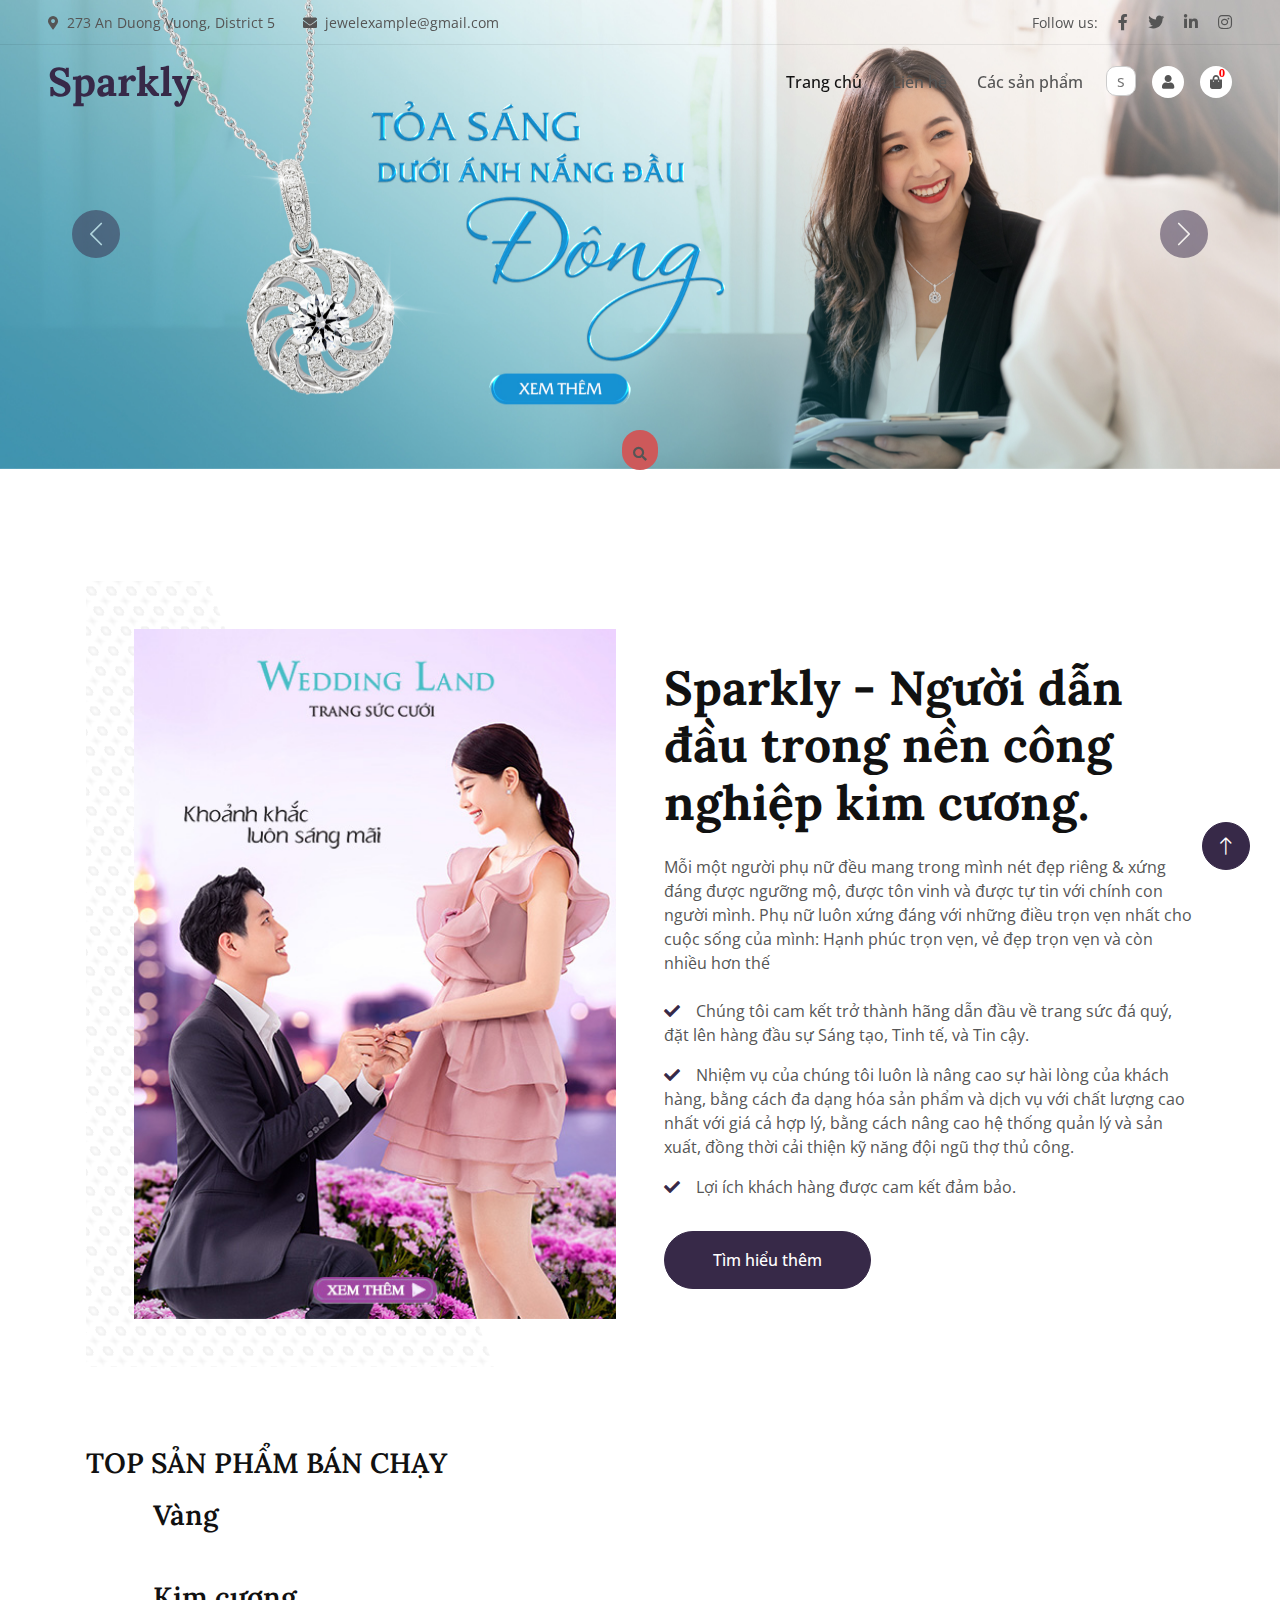
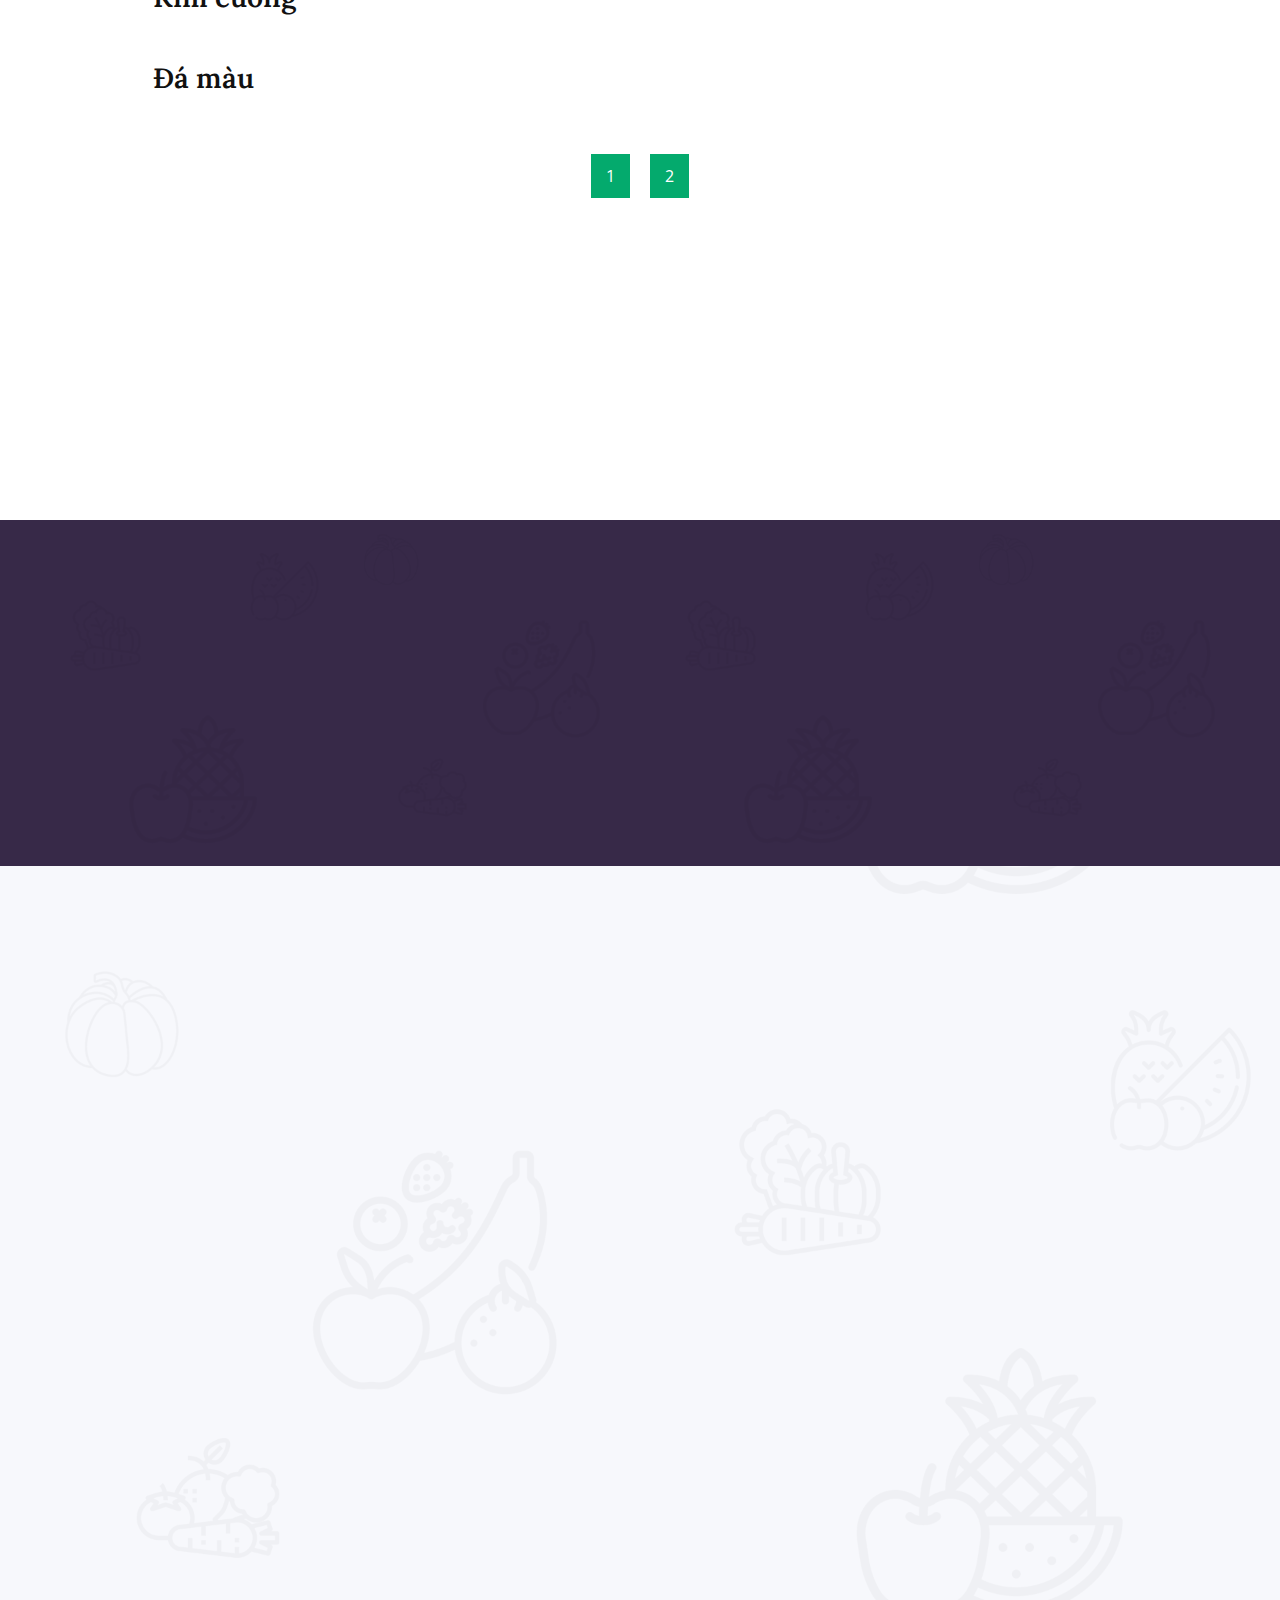
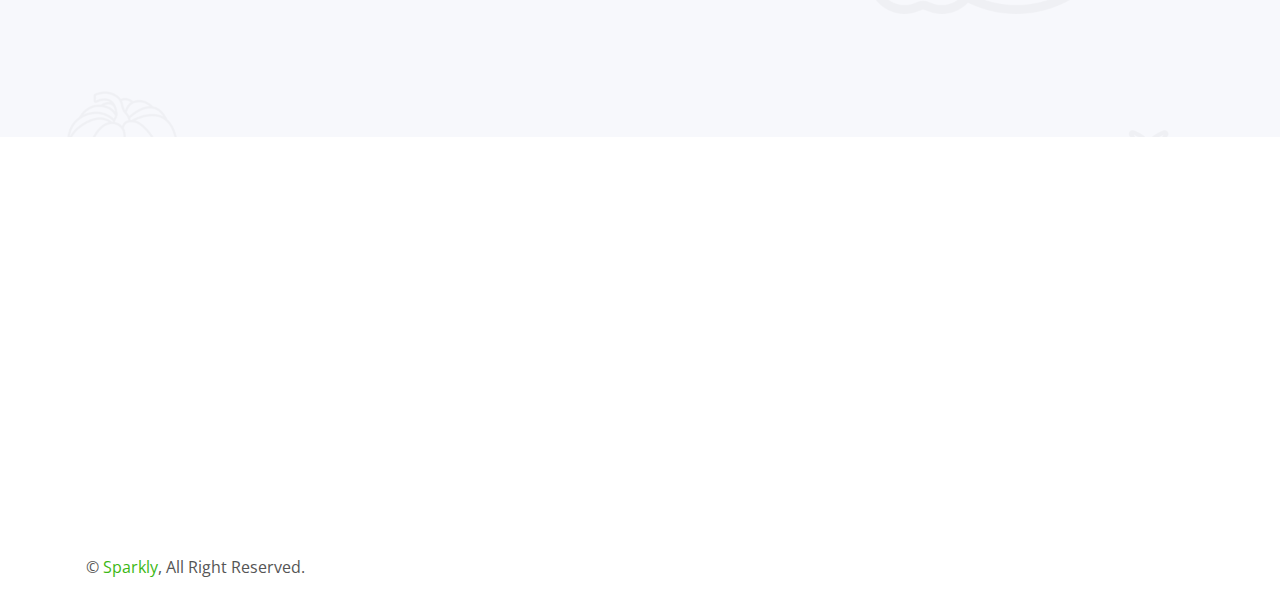
==== commit 3e6fee4d: "search box" ====
--- a/index.html
+++ b/index.html
@@ -100,11 +100,8 @@
             <a href="#" onclick="document.getElementById('about-us').style.display='block'" class="nav-item nav-link">Liên hệ</a>
             <a href="#products" class="nav-item nav-link">Các sản phẩm</a>
           </div>
-          <div class="d-none d-lg-flex ms-2">
-            <a onclick="document.getElementById('inputsearch').style.display='block';" class="btn-sm-square bg-white rounded-circle ms-3" href="#">
-              <small class="fa fa-search text-body"></small>
-            </a>
-            <input id="inputsearch" style="display: none;" class="navbar-search-input" placeholder="Nhập thông tin tìm kiếm" href=""><i class='bx bx-search-alt search-icon'></i></input>
+          <div class="d-none d-lg-flex ms-2" >
+            <input type="text" class="search-click" name="" placeholder="search here..." />
             <a
               id="loginpupup"
               class="btn-sm-square bg-white rounded-circle ms-3"
--- a/css/style.css
+++ b/css/style.css
@@ -408,8 +408,8 @@
   width: 100%; /* Full width */
   height: 100%; /* Full height */
   overflow: auto; /* Enable scroll if needed */
-  background-color: rgb(0,0,0); /* Fallback color */
-  background-color: rgba(0,0,0,0.9); /* Black w/ opacity */
+  background-color: rgb(0, 0, 0); /* Fallback color */
+  background-color: rgba(0, 0, 0, 0.9); /* Black w/ opacity */
 }
 
 /* Modal Content/Box */
@@ -445,7 +445,7 @@
 
 /* Set a style for all buttons */
 .btn_txt {
-  background-color: #04AA6D;
+  background-color: #04aa6d;
   color: white;
   padding: 14px 20px;
   margin: 8px 0;
@@ -486,8 +486,8 @@
   padding-top: 16px;
 }
 
-span{
-  color:red;
+span {
+  color: red;
 }
 
 /* The Close Button (x) */
@@ -509,32 +509,40 @@
 /* Add Zoom Animation */
 .animate {
   -webkit-animation: animatezoom 0.6s;
-  animation: animatezoom 0.6s
+  animation: animatezoom 0.6s;
 }
 
 @-webkit-keyframes animatezoom {
-  from {-webkit-transform: scale(0)} 
-  to {-webkit-transform: scale(1)}
-}
-  
+  from {
+    -webkit-transform: scale(0);
+  }
+  to {
+    -webkit-transform: scale(1);
+  }
+}
+
 @keyframes animatezoom {
-  from {transform: scale(0)} 
-  to {transform: scale(1)}
+  from {
+    transform: scale(0);
+  }
+  to {
+    transform: scale(1);
+  }
 }
 
 /* Change styles for span and cancel button on extra small screens */
 @media screen and (max-width: 600px) {
   span.psw {
-     display: block;
-     float: none;
+    display: block;
+    float: none;
   }
   .cancelbtn {
-     width: 100%;
+    width: 100%;
   }
 }
 
 .modal-about-us {
-  display : none;
+  display: none;
   z-index: 10000;
   top: 0;
   left: 0;
@@ -549,7 +557,7 @@
   text-align: center;
 }
 
- /* signupform  */
+/* signupform  */
 #dk {
   display: none;
 }
@@ -562,8 +570,8 @@
   width: 100%; /* Full width */
   height: 100%; /* Full height */
   overflow: auto; /* Enable scroll if needed */
-  background-color: rgb(0,0,0); /* Fallback color */
-  background-color: rgba(0,0,0,0.4); /* Black w/ opacity */
+  background-color: rgb(0, 0, 0); /* Fallback color */
+  background-color: rgba(0, 0, 0, 0.4); /* Black w/ opacity */
   min-height: 100vh;
   justify-content: center;
 }
@@ -603,7 +611,7 @@
   flex-direction: column;
 }
 
-.form-group.horizontal{
+.form-group.horizontal {
   text-align: center;
   flex-direction: row;
 }
@@ -648,7 +656,6 @@
 }
 
 .form-submit {
-  
   outline: none;
   background-color: #1dbfaf;
   margin-top: 12px;
@@ -672,7 +679,7 @@
 /* modal-Cart */
 .modal-cart {
   position: relative;
-  display : none;
+  display: none;
   z-index: 10000;
   top: 0;
   left: 0;
@@ -686,7 +693,7 @@
 .modal-cart-top {
   width: 100%;
   display: flex;
-  padding : 10px;
+  padding: 10px;
   align-items: center;
   background-color: #8d8d8d;
   color: #000;
@@ -702,15 +709,15 @@
 
 .modal-cart-bottom {
   width: 100%;
-  padding : 20px;
+  padding: 20px;
   overflow-y: scroll;
-  height : 440px;
+  height: 440px;
 }
 
 .modal-cart-bottom h3 {
   margin-bottom: 15px;
 }
-.cart-img img{
+.cart-img img {
   height: 100%;
   width: 150px;
 }
@@ -724,7 +731,7 @@
 }
 
 td {
- text-align: center;
+  text-align: center;
 }
 
 .text-center {
@@ -767,11 +774,11 @@
 }
 
 .cart-button {
-text-align: center;
-display: flex;
-right: 40px;
-float: right;
-margin: 20px 10px;
+  text-align: center;
+  display: flex;
+  right: 40px;
+  float: right;
+  margin: 20px 10px;
 }
 
 .cart-button p {
@@ -802,30 +809,67 @@
   border-radius: 50%;
   top: 1.4em;
   right: 3.75em;
-  color : rgb(255, 0, 0);
+  color: rgb(255, 0, 0);
   font-size: 0.8rem;
 }
 
 /* End */
+.search-click {
+  border: 1px solid #ccc;
+  outline: none;
+  background-size: 22px;
+  background-position: 13px;
+  border-radius: 10px;
+  width: 30px;
+  height: 30px;
+  padding: 10px;
+  transition: all 0.5s;
+}
+.search-click:focus {
+  width: 300px;
+  padding-left: 30px;
+}
+.search-click {
+  position: relative;
+  overflow: hidden;
+  height: 30px;
+}
+.search-click input {
+  background: transparent;
+  border: 1px solid #ccc;
+  outline: none;
+  position: absolute;
+  width: 300px;
+  height: 30px;
+  left: 0%;
+  padding: 10px;
+}
+
 #search-box {
-  border-radius: 50%;
-  background-color: #1dbfaf;
-  float: right;
+  position: absolute;
+  top: 50%;
+  left: 50%;
+  transform: translate(-50%, -50%);
+  background: #cd595a;
+  height: 40px;
+  border-radius: 50px;
+  padding: 10px;
 }
 
 #search-box:hover {
   border-radius: 50%;
   background-color: #116058;
+  width: 200px;
 }
 
 .search-icon {
   font-size: 1.2rem;
-  position : absolute;
-  right : 0;
-  color : var(--orangeprime);
+  position: absolute;
+  right: 0;
+  color: var(--orangeprime);
   transform: translateY(4px);
   border-left: 1px solid rgb(124, 119, 119);
-  padding : 2px;
+  padding: 2px;
   cursor: pointer;
 }
 
@@ -835,7 +879,7 @@
   justify-content: center;
   align-items: center;
   flex-direction: column;
-  color: #AEAEAE;
+  color: #aeaeae;
   padding: 40px;
 }
 
@@ -851,7 +895,7 @@
   background-color: var(--orangeprime);
   color: white;
   cursor: pointer;
-  transition : 0.3s ease-in-out;
+  transition: 0.3s ease-in-out;
   padding: 10px;
   flex-wrap: wrap;
 }
@@ -885,8 +929,8 @@
 .search-pagination button {
   background-color: var(--orangeprime);
   color: white;
-  padding : 8px;
-  outline : none;
+  padding: 8px;
+  outline: none;
   border: none;
 }
 
@@ -895,7 +939,7 @@
 }
 
 #select-sort {
-  display : flex;
+  display: flex;
   flex-wrap: nowrap;
 }
 
@@ -905,18 +949,17 @@
   align-items: center;
   justify-content: center;
   width: 100%;
-  transform : translateX(-25px);
+  transform: translateX(-25px);
   margin-bottom: 40px;
   cursor: pointer;
   margin-left: 32px;
 }
 
-
 .menu-best-sale-title-item {
-color : black;
-background-color: transparent;
-padding : 10px 60px;
-transition: all 0.3s ease-in-out;
+  color: black;
+  background-color: transparent;
+  padding: 10px 60px;
+  transition: all 0.3s ease-in-out;
 }
 
 .menu-best-sale-content {
@@ -926,9 +969,9 @@
 .menu-best-sale-content-item {
   display: flex;
   gap: 20px;
-  flex-direction:column;
-  align-items:center;
-  justify-content:center;
+  flex-direction: column;
+  align-items: center;
+  justify-content: center;
   text-align: center;
   cursor: pointer;
   margin-bottom: 20px;
@@ -939,10 +982,10 @@
   z-index: 1;
 }
 
-.menu-best-sale-content-item-img img{
-   position: relative;
-   width: 100%;
-   height : auto;
+.menu-best-sale-content-item-img img {
+  position: relative;
+  width: 100%;
+  height: auto;
 }
 
 .menu-best-sale-content-item-img {
@@ -956,21 +999,19 @@
   z-index: 2;
   position: absolute;
   top: 0;
-  left : 0;
+  left: 0;
   width: 100%;
   height: 100%;
   background-color: transparent;
   transition: all 0.2s linear;
 }
 
-.menu-best-sale-content-item:hover 
-.menu-best-sale-content-item-img::before  {
+.menu-best-sale-content-item:hover .menu-best-sale-content-item-img::before {
   background-color: rgba(250, 247, 247, 0.5);
-  box-shadow: #AEAEAE 1px 1px 20px;
-}
-
-.menu-best-sale-content-item:hover 
-.product-icon {
+  box-shadow: #aeaeae 1px 1px 20px;
+}
+
+.menu-best-sale-content-item:hover .product-icon {
   transform: scale(1.2);
   font-size: 1.1rem;
   opacity: 1;
@@ -985,25 +1026,25 @@
 }
 
 .pagination button {
-   padding: 10px 15px;
-   background-color: #04AA6D;
-   color: white;
-   border : none;
-   outline : none;
-   transition : 0.3s ease-in-out;
+  padding: 10px 15px;
+  background-color: #04aa6d;
+  color: white;
+  border: none;
+  outline: none;
+  transition: 0.3s ease-in-out;
 }
 .pagination button:hover {
-   color: #04AA6D;
-   background-color: #333;
+  color: #04aa6d;
+  background-color: #333;
 }
 
 /* Modal Product */
 
 .modal-product {
   position: relative;
-  display : none;
+  display: none;
   z-index: 1000;
-  left:16%;
+  left: 16%;
   position: fixed;
   top: 15%;
   width: 70%;
@@ -1014,20 +1055,17 @@
   position: absolute;
   top: -20px;
   right: -30px;
-  color : white;
+  color: white;
   font-size: 2rem;
   cursor: pointer;
 }
 
 .modal-wrapper {
-  padding : 40px;
-  
+  padding: 40px;
 }
 
 .modal-left-top {
-
-}
-
+}
 
 .modal-left-top img {
   border: 1px solid rgb(243, 234, 234);
@@ -1037,16 +1075,15 @@
 .modal-left-bottom {
   width: 100%;
   display: flex;
-  justify-content:space-between;
-}
-
+  justify-content: space-between;
+}
 
 .modal-left-bottom img {
   width: 100%;
-  height : 100%;
-}
-
-.modal-right{
+  height: 100%;
+}
+
+.modal-right {
   display: flex;
   flex-direction: column;
   gap: 10px;
@@ -1058,12 +1095,12 @@
 .modal-oringal {
   display: flex;
   align-items: center;
-  color : #333;
+  color: #333;
   font-size: 12px;
 }
 
 .line {
-  width: 1px ;
+  width: 1px;
   height: 100%;
   margin-left: 20px;
   background-color: black;
@@ -1071,7 +1108,7 @@
 }
 
 .modal-price {
-  display : flex;
+  display: flex;
   align-items: center;
 }
 
@@ -1079,12 +1116,12 @@
   font-size: 2rem;
   font-weight: bold;
   margin-right: 20px;
-  color : var(--orangeprime);
-}
-
-.quantity  input{
- max-width: 50px;
- margin-top: 20px;
+  color: var(--orangeprime);
+}
+
+.quantity input {
+  max-width: 50px;
+  margin-top: 20px;
 }
 
 .btn-modal-info {
@@ -1099,7 +1136,7 @@
 }
 
 .modal-visit {
-  display : none;
+  display: none;
   z-index: 10000;
   top: 0;
   left: 0;
@@ -1108,4 +1145,4 @@
   height: 100%;
   overflow: auto;
   background-color: rgba(255, 255, 255, 0.9);
-}+}
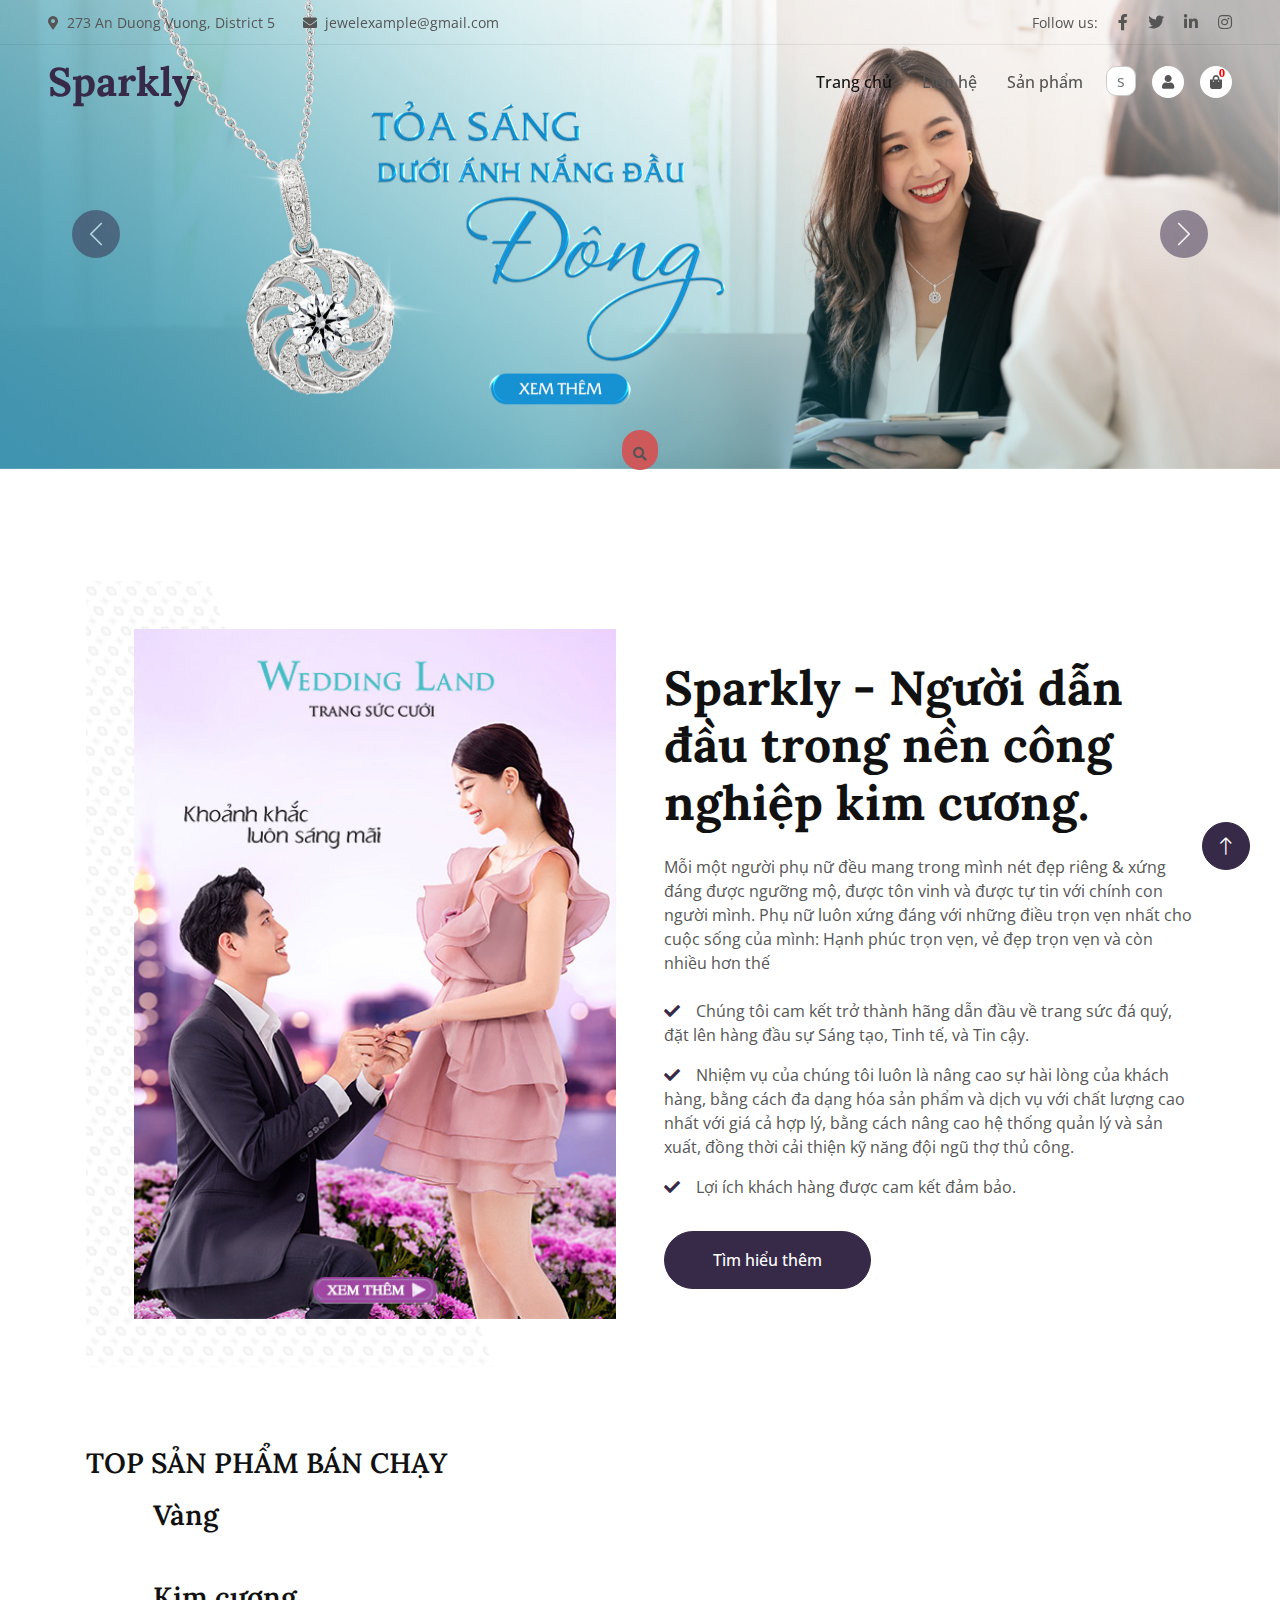
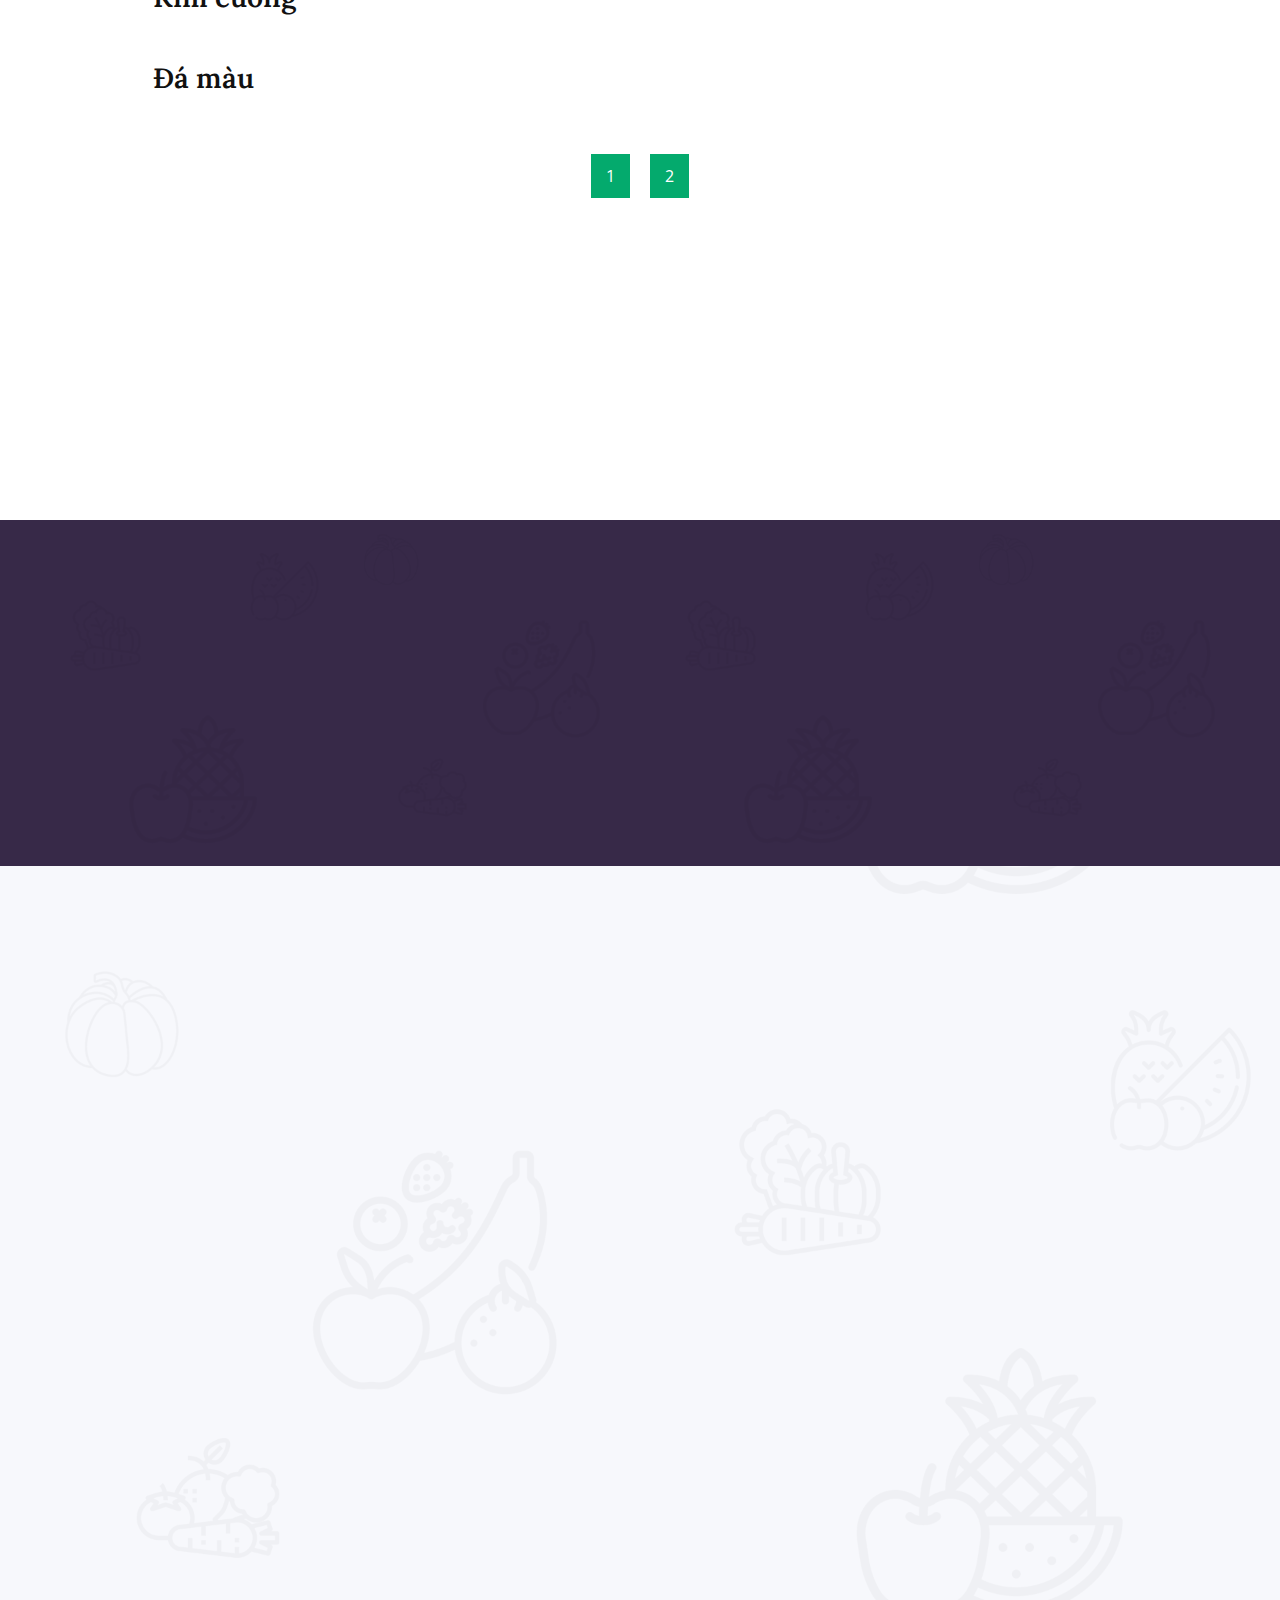
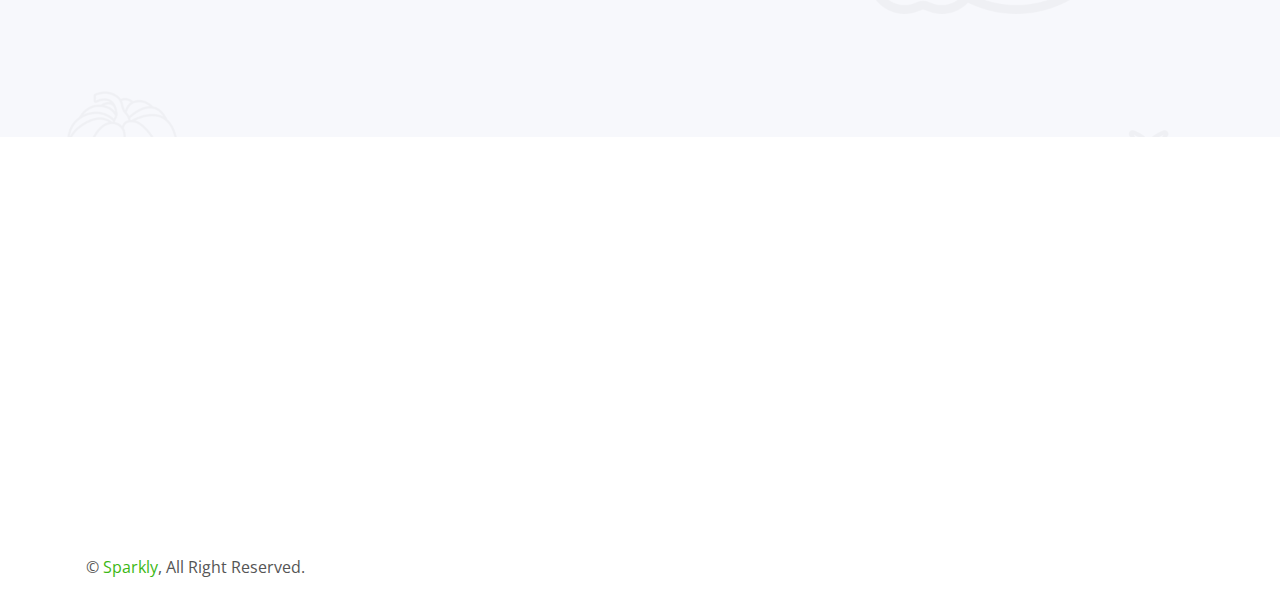
==== commit 05e632c9: "Update index.html" ====
--- a/index.html
+++ b/index.html
@@ -98,7 +98,7 @@
           <div class="navbar-nav ms-auto p-4 p-lg-0">
             <a href="index.html" class="nav-item nav-link active">Trang chủ</a>
             <a href="#" onclick="document.getElementById('about-us').style.display='block'" class="nav-item nav-link">Liên hệ</a>
-            <a href="#products" class="nav-item nav-link">Các sản phẩm</a>
+            <a href="#products" class="nav-item nav-link">Sản phẩm</a>
           </div>
           <div class="d-none d-lg-flex ms-2" >
             <input type="text" class="search-click" name="" placeholder="search here..." />
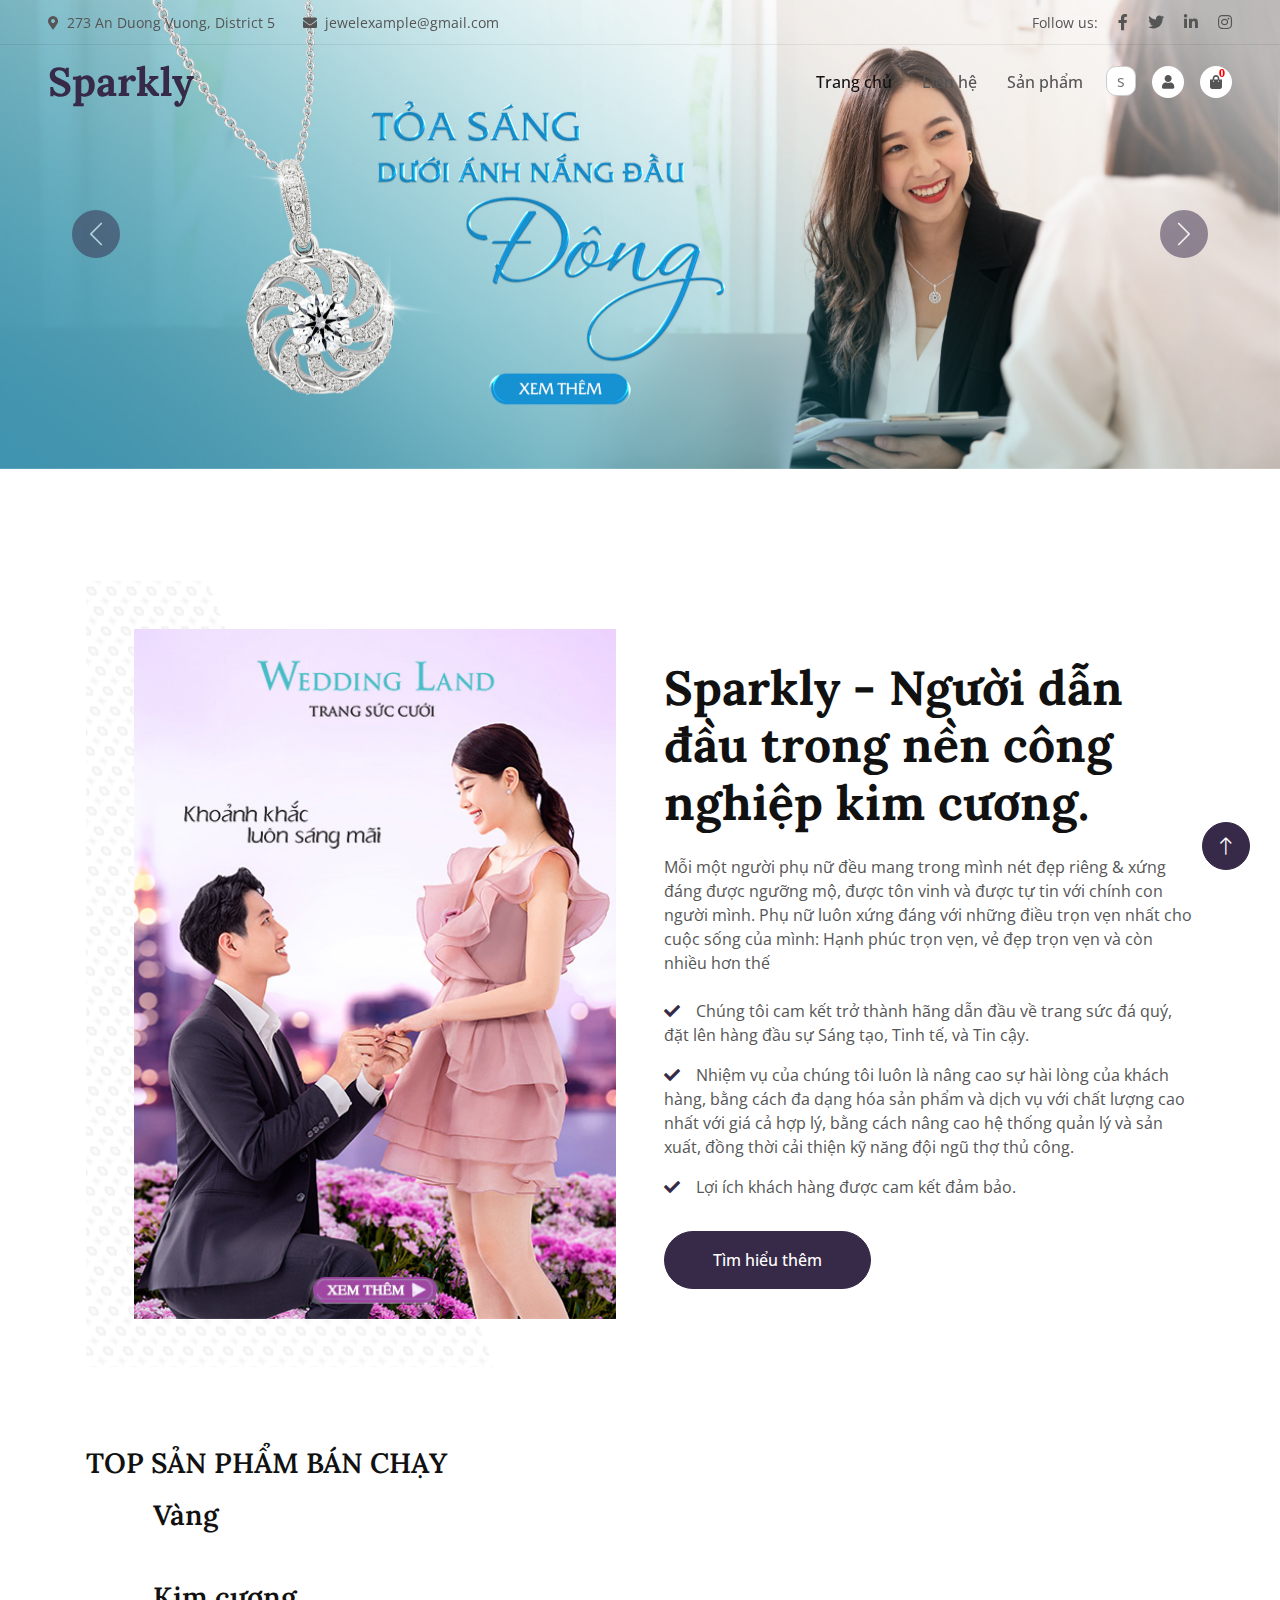
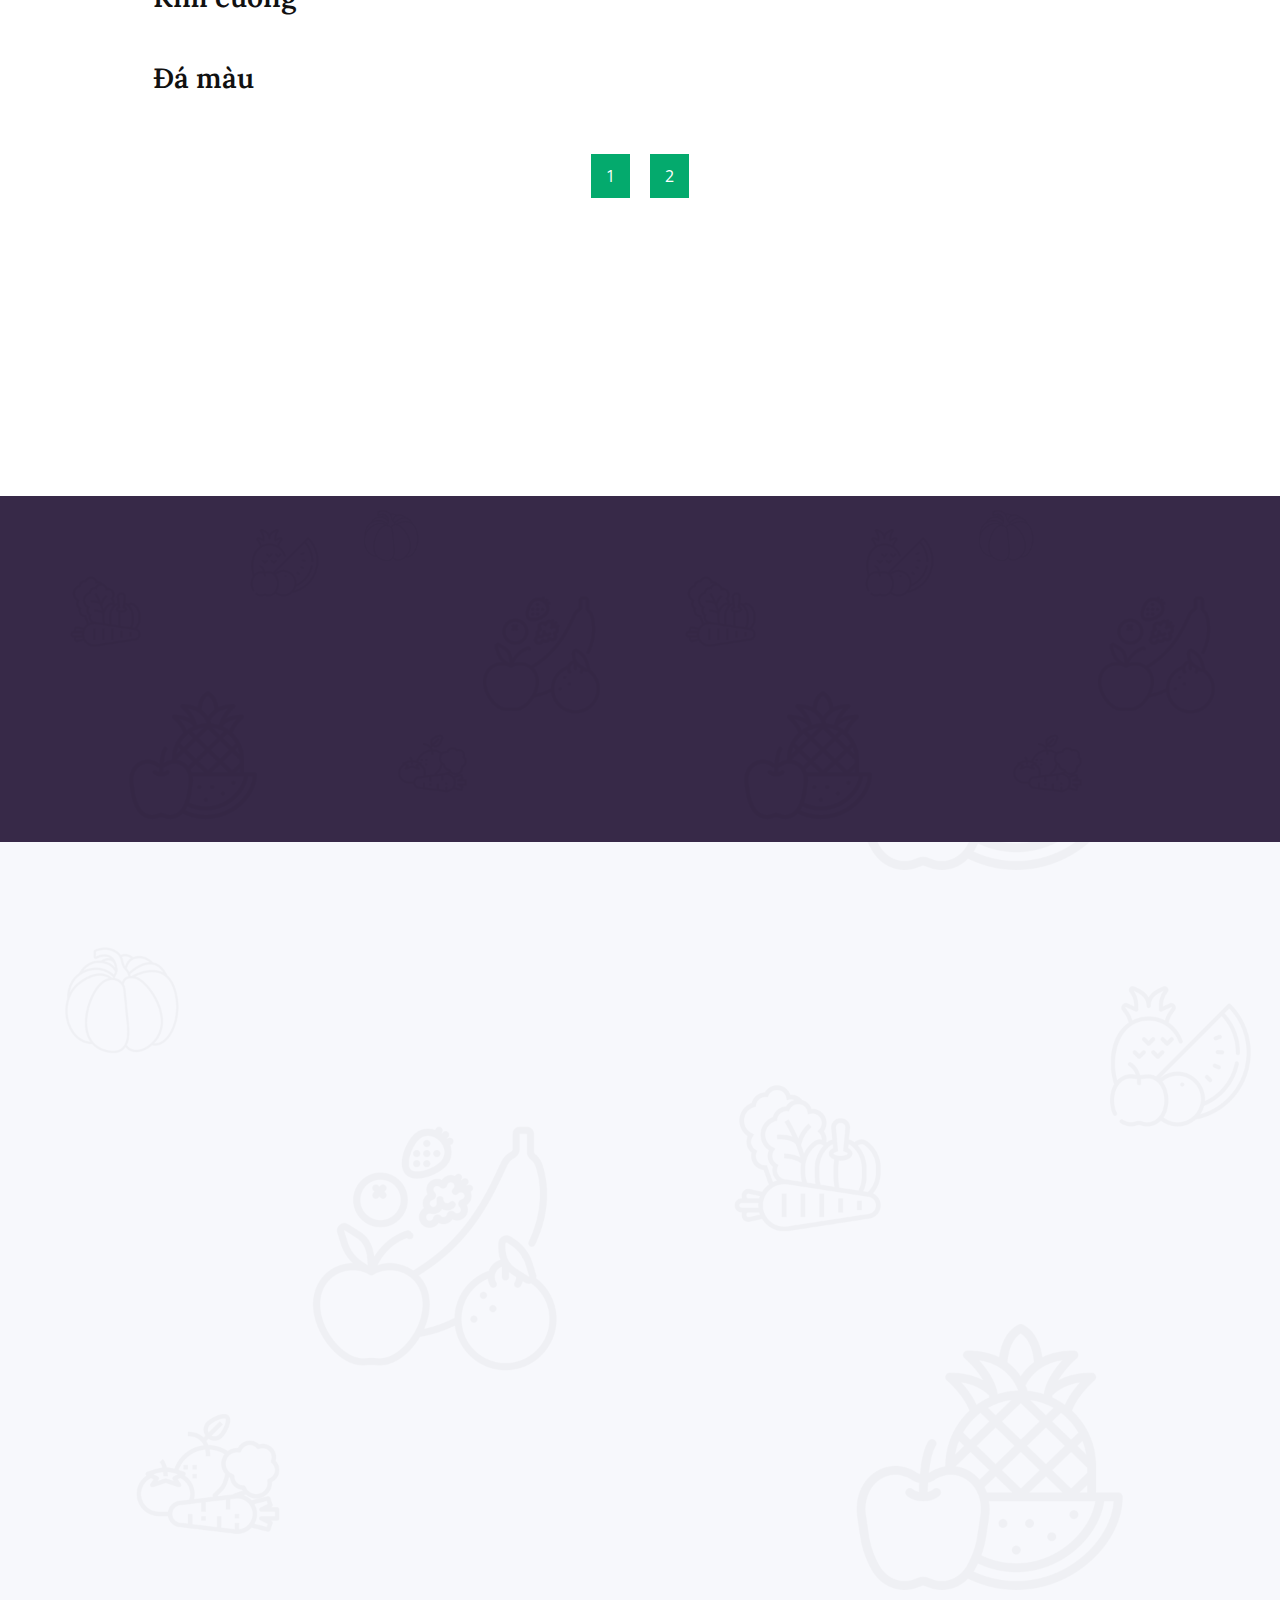
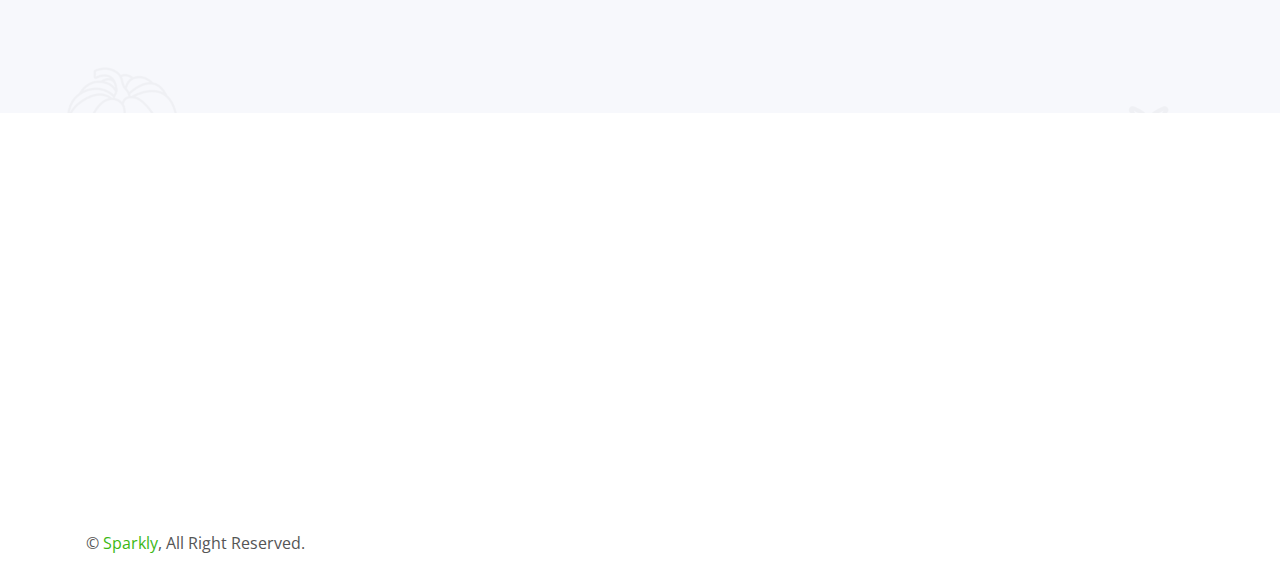
==== commit 22b8636d: "init" ====
--- a/index.html
+++ b/index.html
@@ -404,10 +404,6 @@
     </div>
     <!-- About End -->
 
-    <a id="search-box" onclick="btnSearch()" class="btn" href="#search">
-      <small class="fa fa-search"></small>
-    </a>
-
     <!-- search nâng cao  -->
     <section id="search" class="search">
       <div class="no-search">
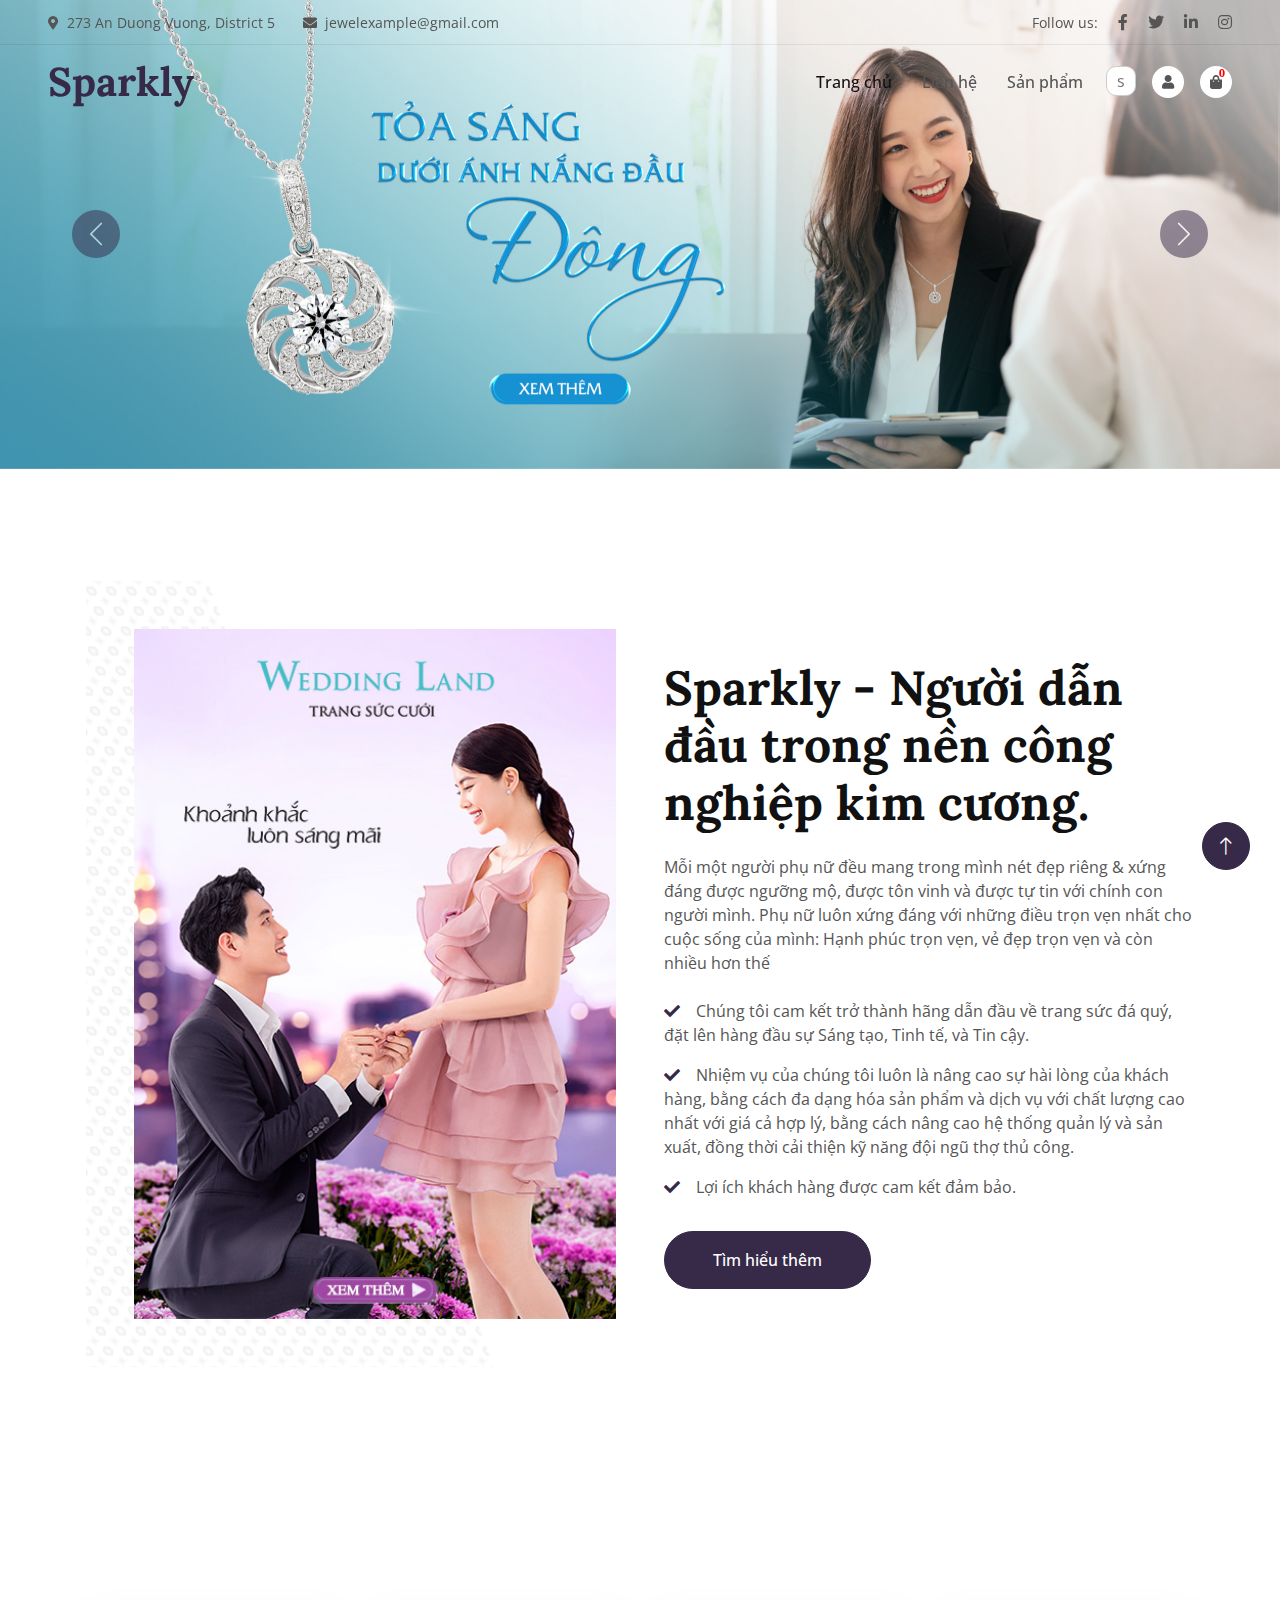
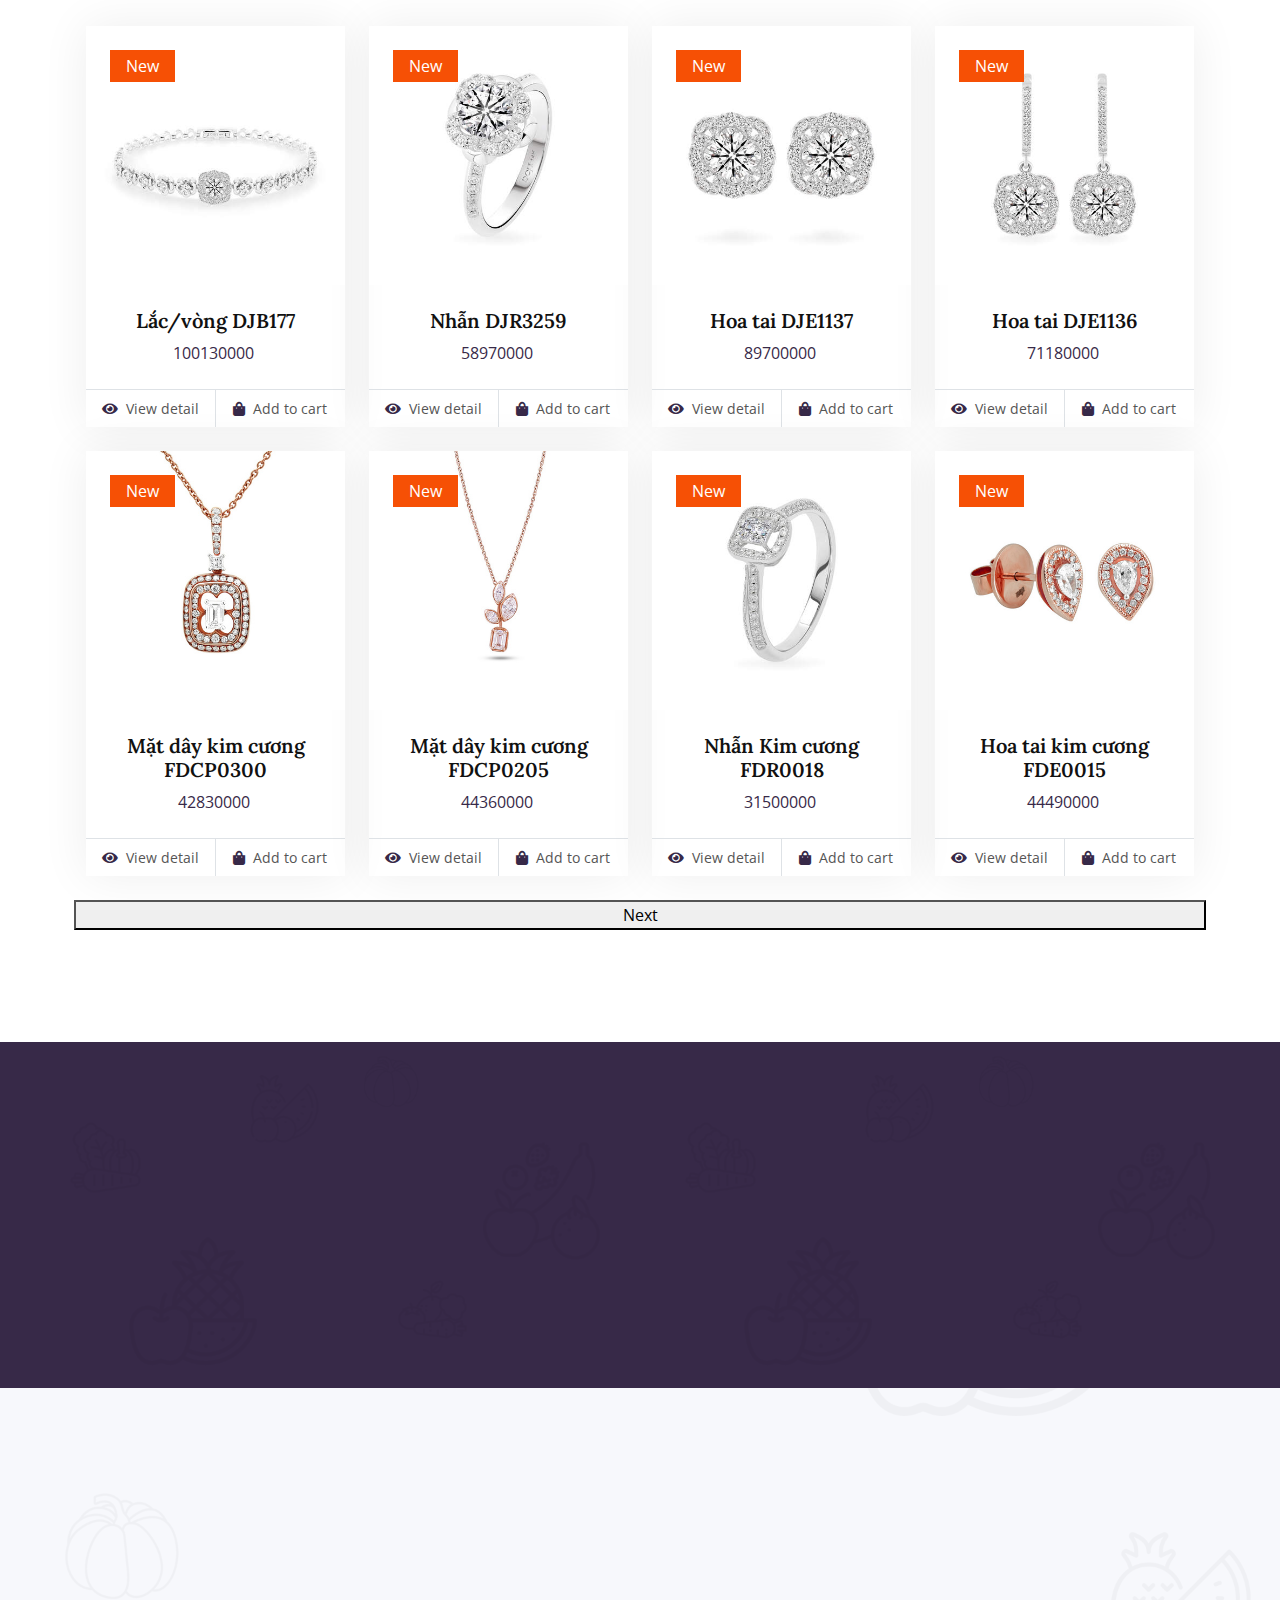
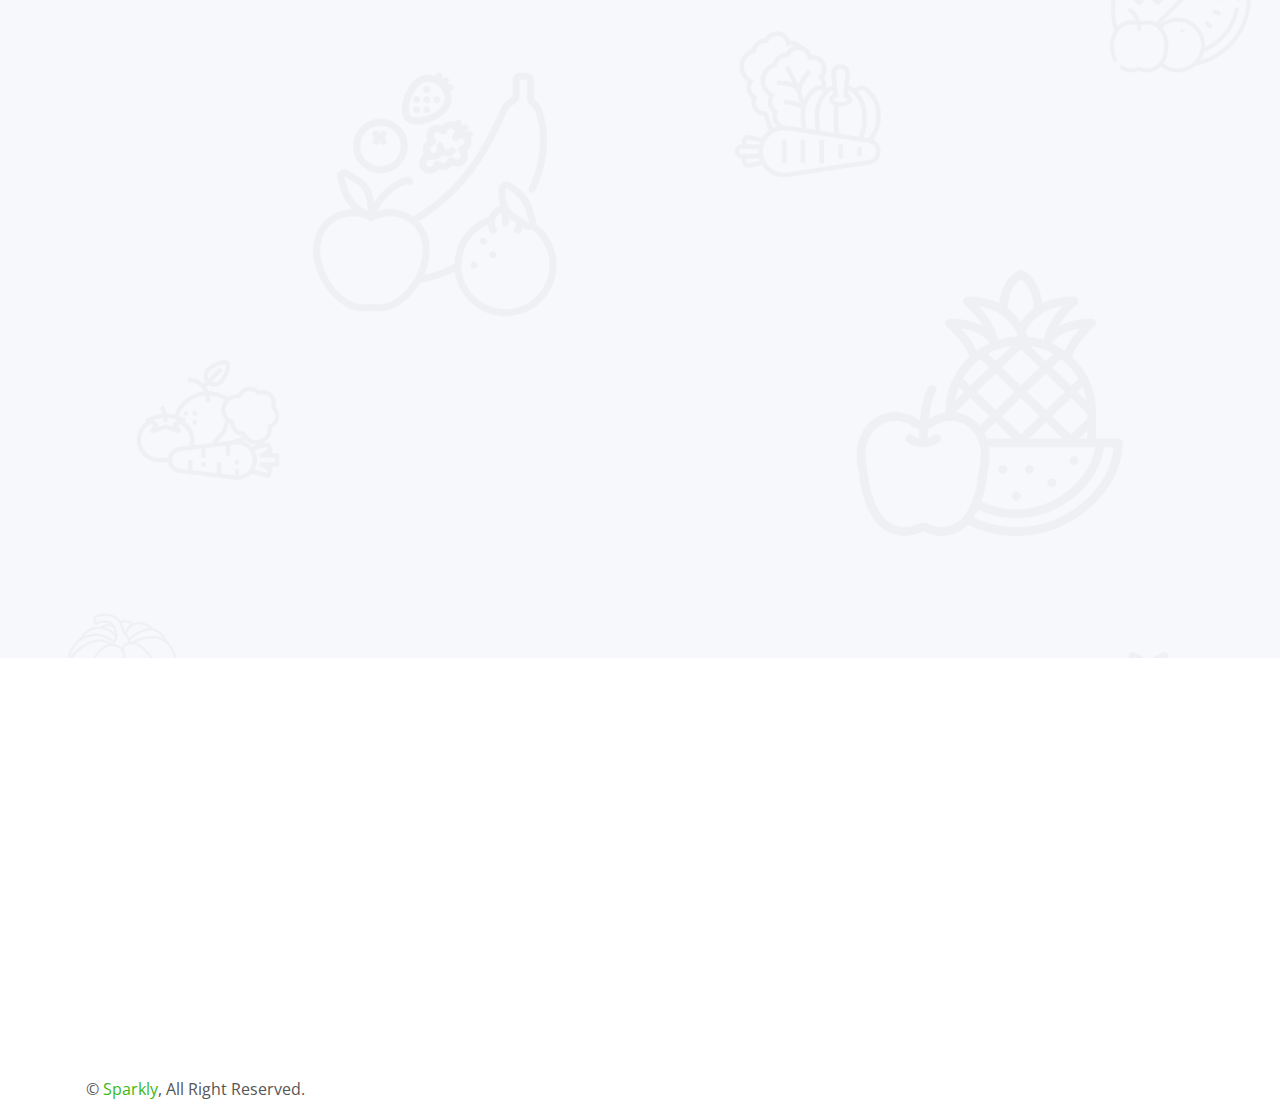
==== commit 59d12f0c: "init" ====
--- a/index.html
+++ b/index.html
@@ -287,18 +287,45 @@
                         <th width= "170px">Số lượng</th>
                         <th width= "170px">Thành tiền</th>
                     </tr>
-    
-                   
-
-
-                    
+                    <td width = "480px" height = "150px">
+                      <div class="img-wrapper">
+                          <div class="cart-img">
+                              <img src="./img/product-1.jpg" alt="">
+                          </div>
+                          <div class="cart-content">
+                              <p class = 'namesp' >Nhẫn</p>
+                              <a onclick = "removeCart(this)" href="#">Bỏ sản phẩm</a>
+                          </div>
+                
+                        </div>
+                    </td>
+                
+                    <td width= "170px">
+                          <h3 id="price" class="price-new">
+                            400000
+                          </h3>
+                
+                    </td>
+                
+                    <td width ="170px">
+                
+                            <input onchange = "updateCart()" class="quantityCart" type="number" min="1" value="1">
+                    </td>
+                
+                    <td width ="170px">
+                            <h3 id="price-total" class="price-new text-center price-modal">
+                              400000
+                            </h3>
+                    </td>
+              
+                  
                 </table>
             </div>
         </div>
 
         <div class="sum-total">
             <p>Tổng tiền thanh toán: </p>
-            <h5 id="number-total">0</h5>
+            <h5 id="number-total">400000</h5>
         </div>
 
         <div class="cart-button">
@@ -468,59 +495,6 @@
         </div>
     </section>
 
-    <section id="best-sale" class="best-sale">
-      <div class="container">
-          <div class="section-title" >
-              <h3>TOP SẢN PHẨM BÁN CHẠY</h3>
-              <div class="title-line"></div>
-          </div>
-          <div class="menu-best-sale-title row">
-              
-              <div id="vàng" class="menu-best-sale-title-item col-sm-12"  onclick="changeProducts('vàng' , this)">
-                  <h3>Vàng</h3>
-              </div>
-
-              <div id="kim cương" class="menu-best-sale-title-item" onclick = "changeProducts('kim cương' , this)">
-                  <h3>Kim cương</h3>
-              </div>
-
-
-              <div id="đá màu" class="menu-best-sale-title-item" onclick = "changeProducts('đá màu' , this)">
-                  <h3>Đá màu</h3>
-              </div>
-          </div>
-         
-
-          <div id="content"  class="menu-best-sale-content row">
-              <!-- <div class="menu-best-sale-content-item col-3 col-md-4 col-sm-6">
-                         <div class="menu-best-sale-content-item-img">
-                                <img src="./img/nam1.jpg" alt="" class="product-img">
-                                <i class='bx bx-bullseye product-icon eye'onclick="ModalProduct()"></i>
-                                <i class='bx bx-shopping-bag product-icon'</i>
-                                <h5 class="discount"></h5>
-                         </div>
-
-                         <div class="menu-best-sale-content-item-content">
-                              <h3 class="item-content-name">Black Pink</h3>
-                              <div class="price">
-                                  <div class="price-old price-item"><del>4.500.000đ</del></div>
-                                  <div class="price-new price-item">3.200.000đ</div>
-                              </div>
-                         </div>
-              </div> -->
-             
-          </div>
-
-           <div class="pagination">
-               <button>1</button >
-               <button id="pagination-2" >2</button> 
-           </div>
-              
-             
-      
-      </div>
-    </section>
-
     <div id="modal-product" class="modal-product">
       <span
         onclick="document.getElementById('modal-product').style.display='none'"
--- a/css/style.css
+++ b/css/style.css
@@ -727,7 +727,7 @@
 }
 
 .cart-table-list tr {
-  display: none;
+  /* display: none; */
 }
 
 td {
